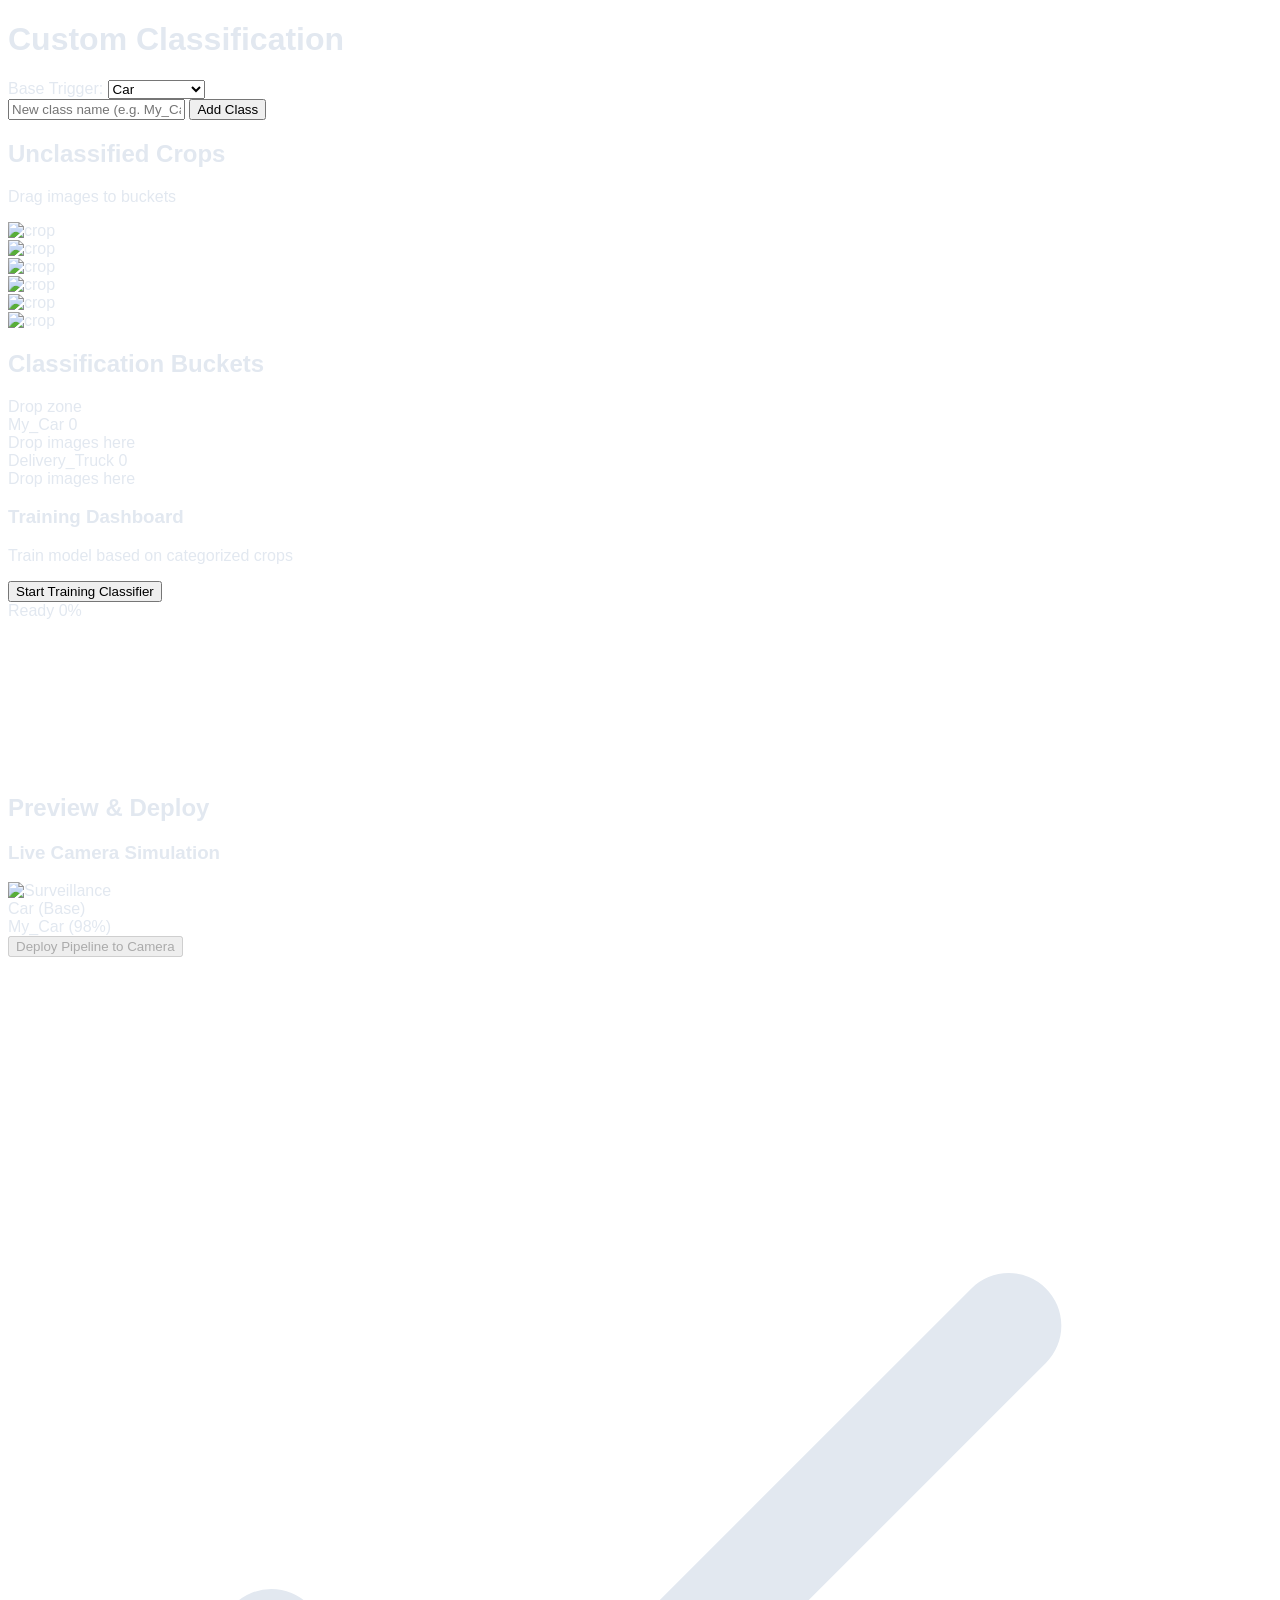
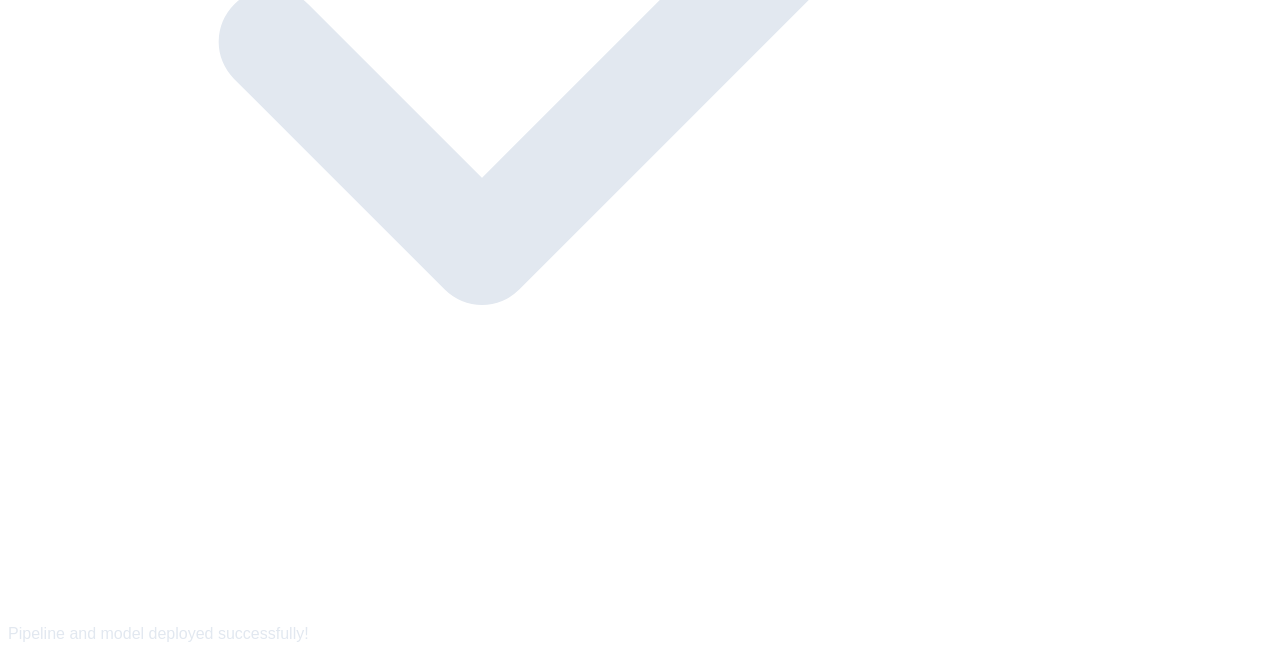
==== index.html @ 90c6e38b "feat: build custom classification UI prototype - Create single-file HTML/JS/Tailwind prototype. - Im" ====
<!DOCTYPE html>
<html lang="en">
<head>
    <meta charset="UTF-8">
    <meta name="viewport" content="width=device-width, initial-scale=1.0">
    <title>Camera Custom Classification Training</title>
    <script src="https://cdn.tailwindcss.com"></script>
    <script src="https://cdn.jsdelivr.net/npm/chart.js"></script>
    <script>
        tailwind.config = {
            theme: {
                extend: {
                    colors: {
                        darkbg: '#0f172a', /* slate-900 */
                        panel: '#1e293b', /* slate-800 */
                        primary: '#3b82f6', /* blue-500 */
                        accent: '#10b981', /* emerald-500 */
                    }
                }
            }
        }
    </script>
    <style>
        body {
            background-color: theme('colors.darkbg');
            color: #e2e8f0; /* slate-200 */
            font-family: 'Segoe UI', Tahoma, Geneva, Verdana, sans-serif;
        }
        .dragging {
            opacity: 0.5;
        }
        .drag-over {
            border-color: theme('colors.primary') !important;
            background-color: rgba(59, 130, 246, 0.1) !important;
        }
        /* Custom scrollbar for dark theme */
        ::-webkit-scrollbar {
            width: 8px;
        }
        ::-webkit-scrollbar-track {
            background: #1e293b;
        }
        ::-webkit-scrollbar-thumb {
            background: #475569;
            border-radius: 4px;
        }
        ::-webkit-scrollbar-thumb:hover {
            background: #64748b;
        }
    </style>
</head>
<body class="h-screen w-screen overflow-hidden flex flex-col text-sm">
    <!-- Top Bar -->
    <header class="h-16 bg-panel border-b border-slate-700 flex items-center justify-between px-6 shrink-0">
        <div class="flex items-center gap-4">
            <h1 class="text-lg font-bold text-white tracking-wider">Custom Classification</h1>
            <div class="h-6 w-px bg-slate-600"></div>

            <div class="flex items-center gap-2">
                <label for="base-trigger" class="text-slate-400">Base Trigger:</label>
                <select id="base-trigger" class="bg-slate-700 border border-slate-600 text-white rounded px-2 py-1 focus:outline-none focus:border-primary">
                    <option value="person">Person</option>
                    <option value="car" selected>Car</option>
                    <option value="dog">Dog</option>
                    <option value="cat">Cat</option>
                    <option value="motion">Motion Zone</option>
                </select>
            </div>
        </div>

        <div class="flex items-center gap-2">
            <input type="text" id="new-class-input" placeholder="New class name (e.g. My_Car)" class="bg-slate-700 border border-slate-600 text-white rounded px-3 py-1 focus:outline-none focus:border-primary w-48">
            <button id="add-class-btn" class="bg-primary hover:bg-blue-600 text-white px-3 py-1 rounded transition-colors font-medium">Add Class</button>
        </div>
    </header>

    <!-- Main Content Area -->
    <main class="flex-1 flex overflow-hidden">

        <!-- Left Sidebar: Inbox -->
        <aside class="w-1/4 bg-panel border-r border-slate-700 flex flex-col">
            <div class="p-4 border-b border-slate-700 bg-slate-800/50">
                <h2 class="font-semibold text-slate-300">Unclassified Crops</h2>
                <p class="text-xs text-slate-500 mt-1">Drag images to buckets</p>
            </div>
            <div class="flex-1 overflow-y-auto p-4">
                <div id="inbox-grid" class="grid grid-cols-2 gap-3">
                    <!-- Crops will be generated here by JS -->
                </div>
            </div>
        </aside>

        <!-- Middle Workspace: Buckets & Training -->
        <section class="w-2/4 flex flex-col bg-darkbg">
            <div class="p-4 border-b border-slate-700 bg-panel flex justify-between items-center">
                <h2 class="font-semibold text-slate-300">Classification Buckets</h2>
                <span class="text-xs bg-slate-700 text-slate-300 px-2 py-1 rounded">Drop zone</span>
            </div>

            <!-- Buckets Container -->
            <div class="flex-1 overflow-y-auto p-6">
                <div id="buckets-container" class="flex gap-4 overflow-x-auto pb-4">
                    <!-- Default buckets will be generated here -->
                </div>
            </div>

            <!-- Training Control Panel -->
            <div class="h-64 border-t border-slate-700 bg-panel p-4 flex flex-col gap-4">
                <div class="flex justify-between items-end">
                    <div>
                        <h3 class="font-semibold text-white">Training Dashboard</h3>
                        <p class="text-xs text-slate-400">Train model based on categorized crops</p>
                    </div>
                    <button id="start-train-btn" class="bg-accent hover:bg-emerald-600 text-white px-6 py-2 rounded font-bold shadow-lg shadow-emerald-900/50 transition-all disabled:opacity-50 disabled:cursor-not-allowed">Start Training Classifier</button>
                </div>

                <div class="flex-1 flex gap-6 items-center">
                    <!-- Progress & Status -->
                    <div class="w-1/3 flex flex-col justify-center gap-2">
                        <div class="flex justify-between text-xs font-mono">
                            <span id="train-status">Ready</span>
                            <span id="train-percent">0%</span>
                        </div>
                        <div class="w-full bg-slate-700 rounded-full h-2.5">
                            <div id="train-progress" class="bg-accent h-2.5 rounded-full" style="width: 0%"></div>
                        </div>
                    </div>

                    <!-- Chart -->
                    <div class="w-2/3 h-full relative bg-slate-900/50 rounded border border-slate-700 p-2">
                        <canvas id="trainingChart"></canvas>
                    </div>
                </div>
            </div>
        </section>

        <!-- Right Sidebar: Preview & Deploy -->
        <aside class="w-1/4 bg-panel border-l border-slate-700 flex flex-col">
            <div class="p-4 border-b border-slate-700 bg-slate-800/50">
                <h2 class="font-semibold text-slate-300">Preview & Deploy</h2>
            </div>

            <div class="flex-1 p-4 flex flex-col gap-6">
                <!-- Live Preview Simulation -->
                <div class="flex-1">
                    <h3 class="text-xs text-slate-400 uppercase tracking-wider mb-2">Live Camera Simulation</h3>
                    <div class="relative w-full aspect-video bg-black rounded overflow-hidden border border-slate-600">
                        <!-- Placeholder Surveillance Image -->
                        <img src="https://images.unsplash.com/photo-1549317661-bd32c8ce0db2?auto=format&fit=crop&q=80&w=800" alt="Surveillance" class="w-full h-full object-cover opacity-80">

                        <!-- Bounding Boxes -->
                        <div class="absolute top-[30%] left-[20%] w-[40%] h-[40%] border-2 border-blue-500 bg-blue-500/10 pointer-events-none">
                            <div class="absolute -top-6 left-[-2px] bg-blue-500 text-white text-[10px] px-1 font-mono">Car (Base)</div>

                            <!-- Inner Custom Label (Hidden initially) -->
                            <div id="preview-custom-label" class="absolute bottom-2 right-2 border border-accent bg-accent/20 px-1 hidden">
                                <span class="bg-accent text-white text-[10px] px-1 font-mono">My_Car (98%)</span>
                            </div>
                        </div>
                    </div>
                </div>

                <!-- Deploy Button -->
                <div class="mt-auto">
                    <button id="deploy-btn" class="w-full bg-slate-700 hover:bg-slate-600 text-white border border-slate-500 py-3 rounded font-semibold transition-colors disabled:opacity-50 disabled:cursor-not-allowed" disabled>
                        Deploy Pipeline to Camera
                    </button>
                </div>
            </div>
        </aside>

    </main>

    <!-- Toast Notification -->
    <div id="toast" class="fixed bottom-4 right-4 bg-emerald-600 text-white px-4 py-3 rounded shadow-lg transform transition-transform translate-y-20 opacity-0 flex items-center gap-2 z-50">
        <svg class="w-5 h-5" fill="none" stroke="currentColor" viewBox="0 0 24 24"><path stroke-linecap="round" stroke-linejoin="round" stroke-width="2" d="M5 13l4 4L19 7"></path></svg>
        <span>Pipeline and model deployed successfully!</span>
    </div>

    <script>
        // --- State ---
        let classes = ['My_Car', 'Delivery_Truck'];
        let crops = [
            { id: 'c1', type: 'car1', img: 'https://images.unsplash.com/photo-1533473359331-0135ef1b58bf?auto=format&fit=crop&w=150&q=80' },
            { id: 'c2', type: 'car2', img: 'https://images.unsplash.com/photo-1511919884226-fd3cad34687c?auto=format&fit=crop&w=150&q=80' },
            { id: 'c3', type: 'truck1', img: 'https://images.unsplash.com/photo-1601584115197-04ecc0da31d7?auto=format&fit=crop&w=150&q=80' },
            { id: 'c4', type: 'car3', img: 'https://images.unsplash.com/photo-1494976388531-d1058494cdd8?auto=format&fit=crop&w=150&q=80' },
            { id: 'c5', type: 'truck2', img: 'https://images.unsplash.com/photo-1586864387967-d02ef85d93e8?auto=format&fit=crop&w=150&q=80' },
            { id: 'c6', type: 'car4', img: 'https://images.unsplash.com/photo-1542282088-fe8426682b8f?auto=format&fit=crop&w=150&q=80' }
        ];
        let chartInstance = null;

        // --- DOM Elements ---
        const inboxGrid = document.getElementById('inbox-grid');
        const bucketsContainer = document.getElementById('buckets-container');
        const newClassInput = document.getElementById('new-class-input');
        const addClassBtn = document.getElementById('add-class-btn');
        const startTrainBtn = document.getElementById('start-train-btn');
        const trainProgress = document.getElementById('train-progress');
        const trainStatus = document.getElementById('train-status');
        const trainPercent = document.getElementById('train-percent');
        const deployBtn = document.getElementById('deploy-btn');
        const previewCustomLabel = document.getElementById('preview-custom-label');
        const toast = document.getElementById('toast');

        // --- Initialization ---
        function init() {
            renderInbox();
            renderBuckets();
            initChart();
            setupEventListeners();
        }

        // --- Render Functions ---
        function renderInbox() {
            inboxGrid.innerHTML = '';
            crops.forEach(crop => {
                const el = document.createElement('div');
                el.className = 'aspect-square bg-slate-800 rounded border border-slate-700 overflow-hidden cursor-grab active:cursor-grabbing hover:border-slate-500 transition-colors group relative';
                el.draggable = true;
                el.id = crop.id;

                el.innerHTML = `
                    <img src="${crop.img}" alt="crop" class="w-full h-full object-cover pointer-events-none group-hover:scale-110 transition-transform duration-300">
                    <div class="absolute inset-0 bg-black/0 group-hover:bg-black/20 transition-colors pointer-events-none"></div>
                `;

                el.addEventListener('dragstart', handleDragStart);
                el.addEventListener('dragend', handleDragEnd);

                inboxGrid.appendChild(el);
            });
        }

        function renderBuckets() {
            bucketsContainer.innerHTML = '';
            classes.forEach(cls => {
                addBucket(cls);
            });
        }

        function addBucket(cls) {
            const bucket = document.createElement('div');
            bucket.className = 'w-48 shrink-0 bg-slate-800/50 border-2 border-dashed border-slate-600 rounded-lg flex flex-col h-full transition-colors';
            bucket.dataset.class = cls;

            const safeCls = document.createElement('div');
            safeCls.textContent = cls;
            const encodedCls = safeCls.innerHTML;

            bucket.innerHTML = `
                <div class="p-3 border-b border-slate-700/50 flex justify-between items-center bg-slate-800 rounded-t-lg">
                    <span class="font-mono font-bold text-white text-xs truncate" title="${encodedCls}">${encodedCls}</span>
                    <span class="text-xs bg-slate-700 px-2 rounded-full count">0</span>
                </div>
                <div class="flex-1 p-2 flex flex-col gap-2 overflow-y-auto min-h-[150px] bucket-dropzone">
                    <!-- Dropped items go here -->
                    <div class="text-slate-500 text-xs text-center mt-4 empty-text">Drop images here</div>
                </div>
            `;

            bucket.addEventListener('dragover', handleDragOver);
            bucket.addEventListener('dragleave', handleDragLeave);
            bucket.addEventListener('drop', handleDrop);

            bucketsContainer.appendChild(bucket);
        }

        // --- Drag & Drop Handlers ---
        let draggedItem = null;

        function handleDragStart(e) {
            draggedItem = this;
            setTimeout(() => this.classList.add('dragging'), 0);
            e.dataTransfer.effectAllowed = 'move';
        }

        function handleDragEnd(e) {
            this.classList.remove('dragging');
            draggedItem = null;

            // Remove drop zone highlights
            document.querySelectorAll('.drag-over').forEach(el => el.classList.remove('drag-over'));
        }

        function handleDragOver(e) {
            e.preventDefault();
            e.dataTransfer.dropEffect = 'move';
            this.classList.add('drag-over');
        }

        function handleDragLeave(e) {
            this.classList.remove('drag-over');
        }

        function handleDrop(e) {
            e.preventDefault();
            this.classList.remove('drag-over');

            if (draggedItem) {
                const dropzone = this.querySelector('.bucket-dropzone');
                const emptyText = dropzone.querySelector('.empty-text');
                if (emptyText) emptyText.style.display = 'none';

                // Move the item
                // We create a smaller version for the bucket
                const itemClone = draggedItem.cloneNode(true);
                itemClone.className = 'h-16 w-full bg-black rounded overflow-hidden shrink-0 border border-slate-600 relative group cursor-pointer';
                itemClone.draggable = false;

                // Add a remove button overlay
                const removeBtn = document.createElement('div');
                removeBtn.className = 'absolute inset-0 bg-red-500/80 flex items-center justify-center opacity-0 group-hover:opacity-100 transition-opacity';
                removeBtn.innerHTML = '<svg class="w-5 h-5 text-white" fill="none" viewBox="0 0 24 24" stroke="currentColor"><path stroke-linecap="round" stroke-linejoin="round" stroke-width="2" d="M6 18L18 6M6 6l12 12"></path></svg>';
                removeBtn.onclick = () => {
                    // Return to inbox
                    itemClone.remove();
                    updateBucketCount(this);

                    // Recreate item for inbox
                    const originalItem = document.createElement('div');
                    originalItem.className = 'aspect-square bg-slate-800 rounded border border-slate-700 overflow-hidden cursor-grab active:cursor-grabbing hover:border-slate-500 transition-colors group relative';
                    originalItem.draggable = true;
                    originalItem.id = itemClone.id;
                    const img = itemClone.querySelector('img').cloneNode();
                    img.className = 'w-full h-full object-cover pointer-events-none group-hover:scale-110 transition-transform duration-300';
                    originalItem.appendChild(img);
                    originalItem.innerHTML += '<div class="absolute inset-0 bg-black/0 group-hover:bg-black/20 transition-colors pointer-events-none"></div>';
                    originalItem.addEventListener('dragstart', handleDragStart);
                    originalItem.addEventListener('dragend', handleDragEnd);
                    document.getElementById('inbox-grid').appendChild(originalItem);
                    if(dropzone.children.length === 1) { // only empty-text left
                         emptyText.style.display = 'block';
                    }
                };
                itemClone.appendChild(removeBtn);

                dropzone.appendChild(itemClone);
                draggedItem.remove(); // Remove from inbox

                updateBucketCount(this);
            }
        }

        function updateBucketCount(bucket) {
            const countEl = bucket.querySelector('.count');
            const items = bucket.querySelectorAll('.bucket-dropzone > div:not(.empty-text)').length;
            countEl.textContent = items;

            // Enable training if we have some items
            const totalClassified = Array.from(document.querySelectorAll('.count')).reduce((acc, el) => acc + parseInt(el.textContent), 0);
            if (totalClassified > 0) {
                startTrainBtn.classList.add('animate-pulse');
            } else {
                startTrainBtn.classList.remove('animate-pulse');
            }
        }

        // --- Class Management ---
        function setupEventListeners() {
            addClassBtn.addEventListener('click', () => {
                const val = newClassInput.value.trim().replace(/\s+/g, '_');
                if (val && !classes.includes(val)) {
                    classes.push(val);
                    newClassInput.value = '';
                    addBucket(val);
                }
            });

            newClassInput.addEventListener('keypress', (e) => {
                if (e.key === 'Enter') addClassBtn.click();
            });

            startTrainBtn.addEventListener('click', simulateTraining);
            deployBtn.addEventListener('click', simulateDeploy);
        }

        // --- Chart & Training Simulation ---
        function initChart() {
            const ctx = document.getElementById('trainingChart').getContext('2d');
            Chart.defaults.color = '#94a3b8';
            Chart.defaults.font.family = "'Segoe UI', Tahoma, Geneva, Verdana, sans-serif";

            chartInstance = new Chart(ctx, {
                type: 'line',
                data: {
                    labels: [],
                    datasets: [
                        {
                            label: 'Accuracy',
                            data: [],
                            borderColor: '#10b981',
                            backgroundColor: 'rgba(16, 185, 129, 0.1)',
                            borderWidth: 2,
                            tension: 0.4,
                            fill: true,
                            yAxisID: 'y'
                        },
                        {
                            label: 'Loss',
                            data: [],
                            borderColor: '#ef4444',
                            borderWidth: 2,
                            tension: 0.4,
                            yAxisID: 'y1'
                        }
                    ]
                },
                options: {
                    responsive: true,
                    maintainAspectRatio: false,
                    animation: { duration: 0 },
                    plugins: {
                        legend: { position: 'top', labels: { boxWidth: 12 } }
                    },
                    scales: {
                        x: { display: false },
                        y: { type: 'linear', display: true, position: 'left', min: 0, max: 1 },
                        y1: { type: 'linear', display: true, position: 'right', min: 0, grid: { drawOnChartArea: false } }
                    }
                }
            });
        }

        function simulateTraining() {
            // Reset
            startTrainBtn.disabled = true;
            startTrainBtn.classList.remove('animate-pulse');
            startTrainBtn.textContent = 'Training...';
            deployBtn.disabled = true;
            previewCustomLabel.classList.add('hidden');

            chartInstance.data.labels = [];
            chartInstance.data.datasets[0].data = [];
            chartInstance.data.datasets[1].data = [];
            chartInstance.update();

            let epoch = 0;
            const totalEpochs = 20;
            let currentAcc = 0.1;
            let currentLoss = 2.0;

            trainStatus.textContent = 'Training Model...';
            trainStatus.classList.remove('text-accent');
            trainStatus.classList.add('text-primary');

            const interval = setInterval(() => {
                epoch++;

                // Simulate curve
                currentAcc = currentAcc + (0.98 - currentAcc) * 0.3 + (Math.random() * 0.05 - 0.02);
                currentLoss = currentLoss * 0.8 + (Math.random() * 0.1 - 0.05);
                if (currentAcc > 0.99) currentAcc = 0.99;
                if (currentLoss < 0.05) currentLoss = 0.05;

                chartInstance.data.labels.push(epoch);
                chartInstance.data.datasets[0].data.push(currentAcc);
                chartInstance.data.datasets[1].data.push(currentLoss);
                chartInstance.update();

                const progress = Math.round((epoch / totalEpochs) * 100);
                trainProgress.style.width = `${progress}%`;
                trainPercent.textContent = `${progress}%`;

                if (epoch >= totalEpochs) {
                    clearInterval(interval);
                    trainStatus.textContent = 'Training Complete';
                    trainStatus.classList.replace('text-primary', 'text-accent');
                    startTrainBtn.textContent = 'Retrain Classifier';
                    startTrainBtn.disabled = false;

                    // Enable deploy
                    deployBtn.disabled = false;
                    deployBtn.classList.replace('bg-slate-700', 'bg-primary');
                    deployBtn.classList.replace('text-white', 'text-white');
                    deployBtn.classList.replace('border-slate-500', 'border-blue-500');
                    deployBtn.classList.add('hover:bg-blue-600', 'shadow-lg', 'shadow-blue-900/50');
                }
            }, 150); // 3 seconds total
        }

        // --- Deploy Simulation ---
        function simulateDeploy() {
            deployBtn.disabled = true;
            deployBtn.innerHTML = '<svg class="animate-spin -ml-1 mr-3 h-5 w-5 text-white inline-block" xmlns="http://www.w3.org/2000/svg" fill="none" viewBox="0 0 24 24"><circle class="opacity-25" cx="12" cy="12" r="10" stroke="currentColor" stroke-width="4"></circle><path class="opacity-75" fill="currentColor" d="M4 12a8 8 0 018-8V0C5.373 0 0 5.373 0 12h4zm2 5.291A7.962 7.962 0 014 12H0c0 3.042 1.135 5.824 3 7.938l3-2.647z"></path></svg> Deploying...';

            setTimeout(() => {
                deployBtn.disabled = false;
                deployBtn.textContent = 'Deploy Pipeline to Camera';

                // Show preview label
                previewCustomLabel.classList.remove('hidden');

                // Show toast
                toast.classList.remove('translate-y-20', 'opacity-0');
                setTimeout(() => {
                    toast.classList.add('translate-y-20', 'opacity-0');
                }, 3000);
            }, 1500);
        }

        // Run
        init();
    </script>
</body>
</html>
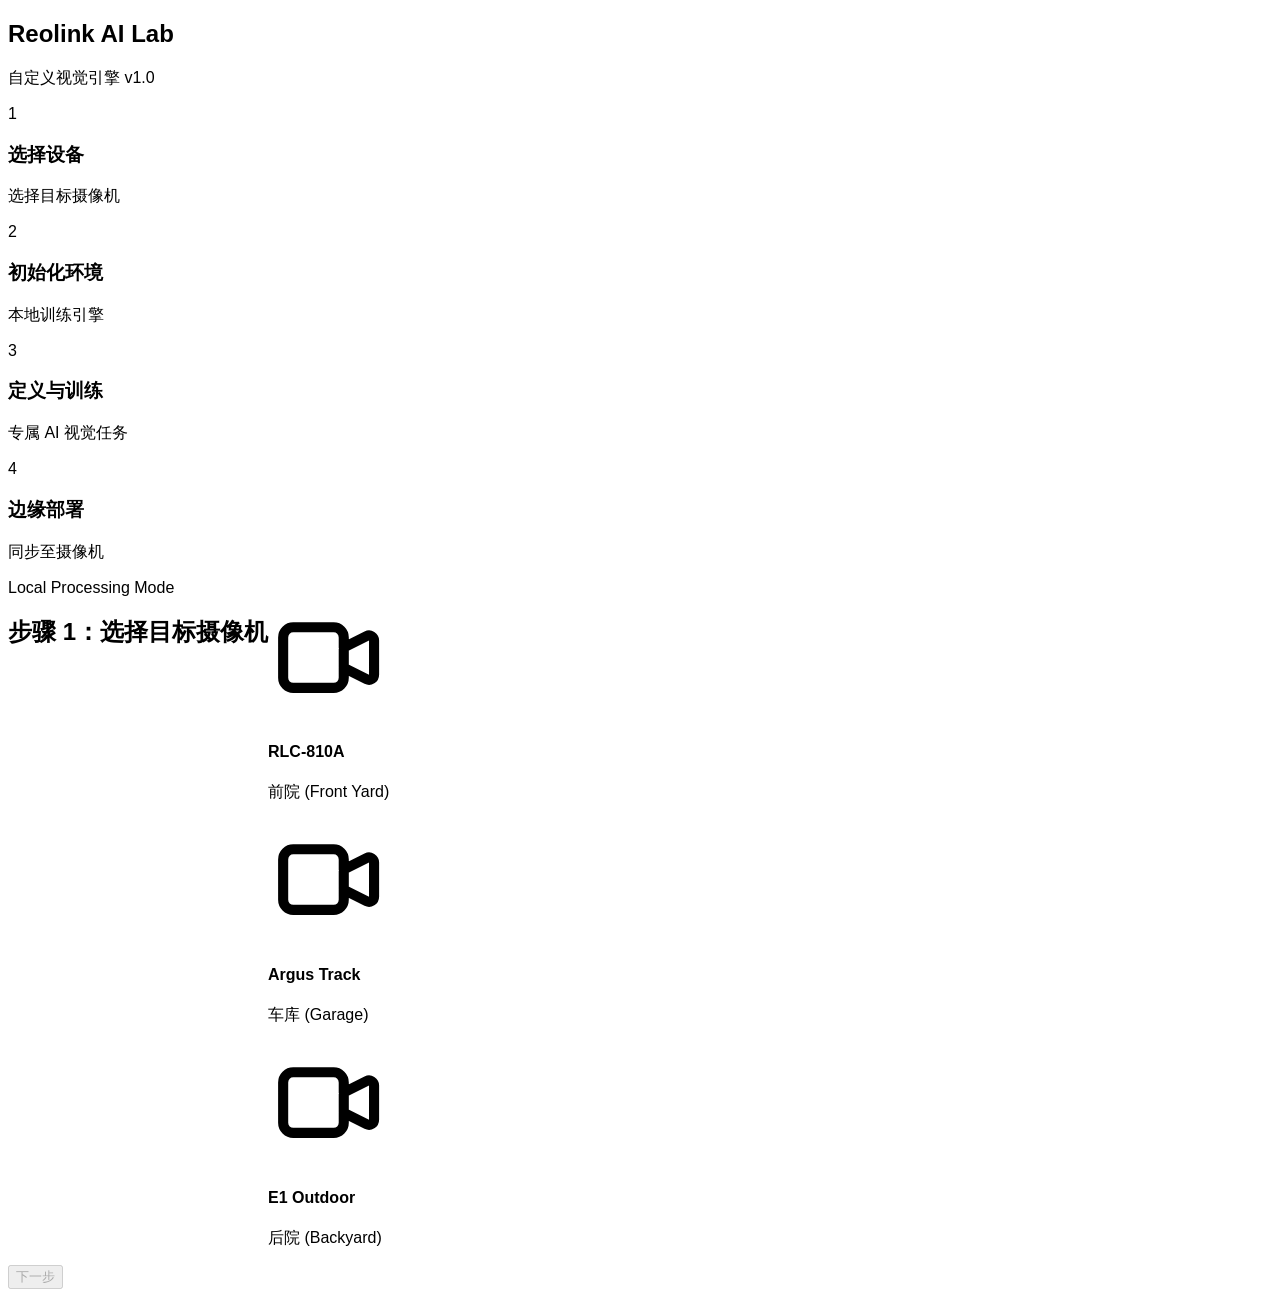
==== commit 59b98fcd: "feat: Add Reolink AI Lab SPA Demo Co-authored-by: ridome <167959952+ridome@users.noreply.github.com>" ====
--- a/index.html
+++ b/index.html
@@ -1,506 +1,683 @@
 <!DOCTYPE html>
-<html lang="en">
+<html lang="zh-CN">
 <head>
     <meta charset="UTF-8">
     <meta name="viewport" content="width=device-width, initial-scale=1.0">
-    <title>Camera Custom Classification Training</title>
+    <title>Reolink AI Lab - 自定义视觉引擎</title>
     <script src="https://cdn.tailwindcss.com"></script>
-    <script src="https://cdn.jsdelivr.net/npm/chart.js"></script>
     <script>
         tailwind.config = {
             theme: {
                 extend: {
                     colors: {
-                        darkbg: '#0f172a', /* slate-900 */
-                        panel: '#1e293b', /* slate-800 */
-                        primary: '#3b82f6', /* blue-500 */
-                        accent: '#10b981', /* emerald-500 */
+                        reoblue: {
+                            DEFAULT: '#3B82F6',
+                            dark: '#1E3A8A',
+                        }
                     }
                 }
             }
         }
     </script>
     <style>
-        body {
-            background-color: theme('colors.darkbg');
-            color: #e2e8f0; /* slate-200 */
-            font-family: 'Segoe UI', Tahoma, Geneva, Verdana, sans-serif;
-        }
-        .dragging {
-            opacity: 0.5;
-        }
-        .drag-over {
-            border-color: theme('colors.primary') !important;
-            background-color: rgba(59, 130, 246, 0.1) !important;
-        }
-        /* Custom scrollbar for dark theme */
-        ::-webkit-scrollbar {
-            width: 8px;
-        }
-        ::-webkit-scrollbar-track {
-            background: #1e293b;
-        }
-        ::-webkit-scrollbar-thumb {
-            background: #475569;
-            border-radius: 4px;
-        }
-        ::-webkit-scrollbar-thumb:hover {
-            background: #64748b;
-        }
-    </style>
+        body { font-family: -apple-system, BlinkMacSystemFont, "Segoe UI", Roboto, Helvetica, Arial, sans-serif; }
+        .step-content { display: none !important; }
+        .step-content.active { display: flex !important; animation: fadeIn 0.3s ease-in-out; }
+        @keyframes fadeIn {
+            from { opacity: 0; transform: translateY(10px); }
+            to { opacity: 1; transform: translateY(0); }
+        }
+
+        @keyframes dataStream {
+            0% { transform: translateX(-100%); opacity: 0; }
+            50% { opacity: 1; }
+            100% { transform: translateX(100%); opacity: 0; }
+        }
+        .animate-\[dataStream_1s_linear_infinite\] {
+            animation: dataStream 1.5s linear infinite;
+        }
+        .animate-\[bounce_0\.5s_ease-out\] {
+            animation: customBounce 0.5s ease-out;
+        }
+        @keyframes customBounce {
+            0%, 20%, 50%, 80%, 100% { transform: translateY(0); }
+            40% { transform: translateY(-15px); }
+            60% { transform: translateY(-7px); }
+        }
+        /* Custom scrollbar for terminals */
+        .term-scroll::-webkit-scrollbar { width: 6px; }
+        .term-scroll::-webkit-scrollbar-track { background: transparent; }
+        .term-scroll::-webkit-scrollbar-thumb { background: #4B5563; border-radius: 3px; }
+
+        /* Resize handle for ROI */
+        .resize-handle {
+            width: 10px; height: 10px; background: white; border: 2px solid #3B82F6; position: absolute;
+        }
+
+        @keyframes dataStream {
+            0% { transform: translateX(-100%); opacity: 0; }
+            50% { opacity: 1; }
+            100% { transform: translateX(100%); opacity: 0; }
+        }
+        @keyframes bounceAnim {
+            0%, 20%, 50%, 80%, 100% { transform: translateY(0); }
+            40% { transform: translateY(-15px); }
+            60% { transform: translateY(-7px); }
+        }
+</style>
 </head>
-<body class="h-screen w-screen overflow-hidden flex flex-col text-sm">
-    <!-- Top Bar -->
-    <header class="h-16 bg-panel border-b border-slate-700 flex items-center justify-between px-6 shrink-0">
-        <div class="flex items-center gap-4">
-            <h1 class="text-lg font-bold text-white tracking-wider">Custom Classification</h1>
-            <div class="h-6 w-px bg-slate-600"></div>
-
-            <div class="flex items-center gap-2">
-                <label for="base-trigger" class="text-slate-400">Base Trigger:</label>
-                <select id="base-trigger" class="bg-slate-700 border border-slate-600 text-white rounded px-2 py-1 focus:outline-none focus:border-primary">
-                    <option value="person">Person</option>
-                    <option value="car" selected>Car</option>
-                    <option value="dog">Dog</option>
-                    <option value="cat">Cat</option>
-                    <option value="motion">Motion Zone</option>
-                </select>
-            </div>
+<body class="bg-gray-50 text-gray-800 h-screen overflow-hidden min-w-[1024px] flex">
+
+    <!-- Left Sidebar: Stepper -->
+    <aside class="w-72 bg-white border-r border-gray-200 flex flex-col shadow-sm z-10">
+        <div class="p-6 border-b border-gray-100">
+            <h1 class="text-xl font-bold text-reoblue-dark tracking-tight">Reolink AI Lab</h1>
+            <p class="text-xs text-gray-500 mt-1">自定义视觉引擎 v1.0</p>
         </div>
 
-        <div class="flex items-center gap-2">
-            <input type="text" id="new-class-input" placeholder="New class name (e.g. My_Car)" class="bg-slate-700 border border-slate-600 text-white rounded px-3 py-1 focus:outline-none focus:border-primary w-48">
-            <button id="add-class-btn" class="bg-primary hover:bg-blue-600 text-white px-3 py-1 rounded transition-colors font-medium">Add Class</button>
+        <nav class="flex-1 p-6 space-y-6" id="stepper">
+            <!-- Steps will be generated by JS or hardcoded -->
+            <div class="step-nav-item flex items-start cursor-pointer group" data-step="1">
+                <div class="flex-shrink-0 w-8 h-8 rounded-full bg-reoblue text-white flex items-center justify-center font-bold text-sm transition-colors nav-indicator">1</div>
+                <div class="ml-4">
+                    <h3 class="text-sm font-semibold text-gray-900 nav-title">选择设备</h3>
+                    <p class="text-xs text-gray-500 mt-0.5">选择目标摄像机</p>
+                </div>
+            </div>
+
+            <div class="step-nav-item flex items-start cursor-not-allowed group opacity-50" data-step="2">
+                <div class="flex-shrink-0 w-8 h-8 rounded-full bg-gray-200 text-gray-500 flex items-center justify-center font-bold text-sm transition-colors nav-indicator">2</div>
+                <div class="ml-4">
+                    <h3 class="text-sm font-semibold text-gray-500 nav-title">初始化环境</h3>
+                    <p class="text-xs text-gray-400 mt-0.5">本地训练引擎</p>
+                </div>
+            </div>
+
+            <div class="step-nav-item flex items-start cursor-not-allowed group opacity-50" data-step="3">
+                <div class="flex-shrink-0 w-8 h-8 rounded-full bg-gray-200 text-gray-500 flex items-center justify-center font-bold text-sm transition-colors nav-indicator">3</div>
+                <div class="ml-4">
+                    <h3 class="text-sm font-semibold text-gray-500 nav-title">定义与训练</h3>
+                    <p class="text-xs text-gray-400 mt-0.5">专属 AI 视觉任务</p>
+                </div>
+            </div>
+
+            <div class="step-nav-item flex items-start cursor-not-allowed group opacity-50" data-step="4">
+                <div class="flex-shrink-0 w-8 h-8 rounded-full bg-gray-200 text-gray-500 flex items-center justify-center font-bold text-sm transition-colors nav-indicator">4</div>
+                <div class="ml-4">
+                    <h3 class="text-sm font-semibold text-gray-500 nav-title">边缘部署</h3>
+                    <p class="text-xs text-gray-400 mt-0.5">同步至摄像机</p>
+                </div>
+            </div>
+        </nav>
+
+        <div class="p-6 border-t border-gray-100 bg-gray-50 text-xs text-gray-400 text-center">
+            Local Processing Mode
         </div>
-    </header>
-
-    <!-- Main Content Area -->
-    <main class="flex-1 flex overflow-hidden">
-
-        <!-- Left Sidebar: Inbox -->
-        <aside class="w-1/4 bg-panel border-r border-slate-700 flex flex-col">
-            <div class="p-4 border-b border-slate-700 bg-slate-800/50">
-                <h2 class="font-semibold text-slate-300">Unclassified Crops</h2>
-                <p class="text-xs text-slate-500 mt-1">Drag images to buckets</p>
-            </div>
-            <div class="flex-1 overflow-y-auto p-4">
-                <div id="inbox-grid" class="grid grid-cols-2 gap-3">
-                    <!-- Crops will be generated here by JS -->
-                </div>
-            </div>
-        </aside>
-
-        <!-- Middle Workspace: Buckets & Training -->
-        <section class="w-2/4 flex flex-col bg-darkbg">
-            <div class="p-4 border-b border-slate-700 bg-panel flex justify-between items-center">
-                <h2 class="font-semibold text-slate-300">Classification Buckets</h2>
-                <span class="text-xs bg-slate-700 text-slate-300 px-2 py-1 rounded">Drop zone</span>
-            </div>
-
-            <!-- Buckets Container -->
-            <div class="flex-1 overflow-y-auto p-6">
-                <div id="buckets-container" class="flex gap-4 overflow-x-auto pb-4">
-                    <!-- Default buckets will be generated here -->
-                </div>
-            </div>
-
-            <!-- Training Control Panel -->
-            <div class="h-64 border-t border-slate-700 bg-panel p-4 flex flex-col gap-4">
-                <div class="flex justify-between items-end">
-                    <div>
-                        <h3 class="font-semibold text-white">Training Dashboard</h3>
-                        <p class="text-xs text-slate-400">Train model based on categorized crops</p>
-                    </div>
-                    <button id="start-train-btn" class="bg-accent hover:bg-emerald-600 text-white px-6 py-2 rounded font-bold shadow-lg shadow-emerald-900/50 transition-all disabled:opacity-50 disabled:cursor-not-allowed">Start Training Classifier</button>
-                </div>
-
-                <div class="flex-1 flex gap-6 items-center">
-                    <!-- Progress & Status -->
-                    <div class="w-1/3 flex flex-col justify-center gap-2">
-                        <div class="flex justify-between text-xs font-mono">
-                            <span id="train-status">Ready</span>
-                            <span id="train-percent">0%</span>
-                        </div>
-                        <div class="w-full bg-slate-700 rounded-full h-2.5">
-                            <div id="train-progress" class="bg-accent h-2.5 rounded-full" style="width: 0%"></div>
-                        </div>
-                    </div>
-
-                    <!-- Chart -->
-                    <div class="w-2/3 h-full relative bg-slate-900/50 rounded border border-slate-700 p-2">
-                        <canvas id="trainingChart"></canvas>
-                    </div>
-                </div>
-            </div>
-        </section>
-
-        <!-- Right Sidebar: Preview & Deploy -->
-        <aside class="w-1/4 bg-panel border-l border-slate-700 flex flex-col">
-            <div class="p-4 border-b border-slate-700 bg-slate-800/50">
-                <h2 class="font-semibold text-slate-300">Preview & Deploy</h2>
-            </div>
-
-            <div class="flex-1 p-4 flex flex-col gap-6">
-                <!-- Live Preview Simulation -->
-                <div class="flex-1">
-                    <h3 class="text-xs text-slate-400 uppercase tracking-wider mb-2">Live Camera Simulation</h3>
-                    <div class="relative w-full aspect-video bg-black rounded overflow-hidden border border-slate-600">
-                        <!-- Placeholder Surveillance Image -->
-                        <img src="https://images.unsplash.com/photo-1549317661-bd32c8ce0db2?auto=format&fit=crop&q=80&w=800" alt="Surveillance" class="w-full h-full object-cover opacity-80">
-
-                        <!-- Bounding Boxes -->
-                        <div class="absolute top-[30%] left-[20%] w-[40%] h-[40%] border-2 border-blue-500 bg-blue-500/10 pointer-events-none">
-                            <div class="absolute -top-6 left-[-2px] bg-blue-500 text-white text-[10px] px-1 font-mono">Car (Base)</div>
-
-                            <!-- Inner Custom Label (Hidden initially) -->
-                            <div id="preview-custom-label" class="absolute bottom-2 right-2 border border-accent bg-accent/20 px-1 hidden">
-                                <span class="bg-accent text-white text-[10px] px-1 font-mono">My_Car (98%)</span>
-                            </div>
-                        </div>
-                    </div>
-                </div>
-
-                <!-- Deploy Button -->
-                <div class="mt-auto">
-                    <button id="deploy-btn" class="w-full bg-slate-700 hover:bg-slate-600 text-white border border-slate-500 py-3 rounded font-semibold transition-colors disabled:opacity-50 disabled:cursor-not-allowed" disabled>
-                        Deploy Pipeline to Camera
-                    </button>
-                </div>
-            </div>
-        </aside>
-
+    </aside>
+
+    <!-- Right Content Area -->
+    <main class="flex-1 flex flex-col h-full bg-gray-50 relative overflow-y-auto">
+        <div class="max-w-6xl w-full mx-auto p-8 flex-1 flex flex-col" id="content-container">
+            <!-- Step 1 Content -->
+            <div id="step-1" class="step-content active flex-1 flex flex-col">
+                <h2 class="text-2xl font-bold text-gray-800 mb-6">步骤 1：选择目标摄像机</h2>
+                <div class="grid grid-cols-3 gap-6" id="device-grid">
+                    <!-- Device Cards -->
+                    <div class="device-card bg-white border-2 border-transparent rounded-xl p-5 cursor-pointer hover:shadow-md transition-all flex flex-col items-center gap-3 shadow-sm ring-1 ring-gray-200" onclick="selectDevice(this)">
+                        <div class="w-16 h-16 bg-blue-50 rounded-full flex items-center justify-center text-reoblue">
+                            <svg class="w-8 h-8" fill="none" stroke="currentColor" viewBox="0 0 24 24"><path stroke-linecap="round" stroke-linejoin="round" stroke-width="2" d="M15 10l4.553-2.276A1 1 0 0121 8.618v6.764a1 1 0 01-1.447.894L15 14M5 18h8a2 2 0 002-2V8a2 2 0 00-2-2H5a2 2 0 00-2 2v8a2 2 0 002 2z"></path></svg>
+                        </div>
+                        <div class="text-center">
+                            <h4 class="font-semibold text-gray-800">RLC-810A</h4>
+                            <p class="text-sm text-gray-500">前院 (Front Yard)</p>
+                        </div>
+                    </div>
+
+                    <div class="device-card bg-white border-2 border-transparent rounded-xl p-5 cursor-pointer hover:shadow-md transition-all flex flex-col items-center gap-3 shadow-sm ring-1 ring-gray-200" onclick="selectDevice(this)">
+                        <div class="w-16 h-16 bg-blue-50 rounded-full flex items-center justify-center text-reoblue">
+                            <svg class="w-8 h-8" fill="none" stroke="currentColor" viewBox="0 0 24 24"><path stroke-linecap="round" stroke-linejoin="round" stroke-width="2" d="M15 10l4.553-2.276A1 1 0 0121 8.618v6.764a1 1 0 01-1.447.894L15 14M5 18h8a2 2 0 002-2V8a2 2 0 00-2-2H5a2 2 0 00-2 2v8a2 2 0 002 2z"></path></svg>
+                        </div>
+                        <div class="text-center">
+                            <h4 class="font-semibold text-gray-800">Argus Track</h4>
+                            <p class="text-sm text-gray-500">车库 (Garage)</p>
+                        </div>
+                    </div>
+
+                    <div class="device-card bg-white border-2 border-transparent rounded-xl p-5 cursor-pointer hover:shadow-md transition-all flex flex-col items-center gap-3 shadow-sm ring-1 ring-gray-200" onclick="selectDevice(this)">
+                        <div class="w-16 h-16 bg-blue-50 rounded-full flex items-center justify-center text-reoblue">
+                            <svg class="w-8 h-8" fill="none" stroke="currentColor" viewBox="0 0 24 24"><path stroke-linecap="round" stroke-linejoin="round" stroke-width="2" d="M15 10l4.553-2.276A1 1 0 0121 8.618v6.764a1 1 0 01-1.447.894L15 14M5 18h8a2 2 0 002-2V8a2 2 0 00-2-2H5a2 2 0 00-2 2v8a2 2 0 002 2z"></path></svg>
+                        </div>
+                        <div class="text-center">
+                            <h4 class="font-semibold text-gray-800">E1 Outdoor</h4>
+                            <p class="text-sm text-gray-500">后院 (Backyard)</p>
+                        </div>
+                    </div>
+                </div>
+            </div>
+
+
+
+            <!-- Step 2 Content -->
+            <div id="step-2" class="step-content flex-1 flex flex-col h-full">
+                <h2 class="text-2xl font-bold text-gray-800 mb-6">步骤 2：初始化本地训练引擎</h2>
+
+                <div class="flex-1 bg-gray-900 rounded-xl shadow-2xl border border-gray-800 flex flex-col overflow-hidden relative font-mono mb-4">
+                    <div class="bg-gray-800 px-4 py-3 border-b border-gray-700 flex items-center justify-between">
+                        <div class="flex space-x-2">
+                            <div class="w-3 h-3 rounded-full bg-red-500 shadow-sm"></div>
+                            <div class="w-3 h-3 rounded-full bg-yellow-500 shadow-sm"></div>
+                            <div class="w-3 h-3 rounded-full bg-green-500 shadow-sm"></div>
+                        </div>
+                        <div class="text-xs text-gray-400 font-semibold tracking-wider">reolink-ai-core-cli</div>
+                        <div class="w-10"></div> <!-- spacer -->
+                    </div>
+
+                    <div class="p-6 flex-1 overflow-y-auto term-scroll text-sm text-green-400 font-mono leading-relaxed" id="terminal-output">
+                        <div class="text-gray-500 mb-4"># Ready to initialize local AI environment for selected device.</div>
+                    </div>
+
+                    <div class="p-4 bg-gray-800/80 border-t border-gray-700 flex items-center gap-4">
+                        <button id="init-env-btn" class="bg-reoblue hover:bg-blue-600 text-white px-6 py-2.5 rounded-lg font-sans text-sm font-semibold transition-all shadow-md focus:ring-2 focus:ring-blue-400 focus:outline-none" onclick="startInitEnv()">开始初始化</button>
+                        <div class="flex-1 bg-gray-700 h-2.5 rounded-full overflow-hidden hidden shadow-inner" id="init-progress-bg">
+                            <div class="bg-blue-500 h-full w-0 transition-all duration-300" id="init-progress-bar"></div>
+                        </div>
+                        <span id="init-status-text" class="text-xs text-gray-300 hidden font-sans font-medium w-8 text-right">0%</span>
+                    </div>
+                </div>
+            </div>
+
+
+            <!-- Step 3 Content -->
+            <div id="step-3" class="step-content flex-1 flex flex-col h-full overflow-hidden">
+                <h2 class="text-2xl font-bold text-gray-800 mb-4 shrink-0">步骤 3：定义您的专属 AI 视觉任务</h2>
+
+                <div class="flex-1 flex gap-6 min-h-0">
+
+                    <!-- Left: Video & ROI Area -->
+                    <div class="w-[60%] flex flex-col gap-4">
+                        <div class="bg-white p-4 rounded-xl shadow-sm border border-gray-200 flex-1 flex flex-col">
+                            <h3 class="text-sm font-semibold text-gray-700 mb-3 flex items-center gap-2">
+                                <svg class="w-4 h-4 text-reoblue" fill="none" stroke="currentColor" viewBox="0 0 24 24"><path stroke-linecap="round" stroke-linejoin="round" stroke-width="2" d="M15 10l4.553-2.276A1 1 0 0121 8.618v6.764a1 1 0 01-1.447.894L15 14M5 18h8a2 2 0 002-2V8a2 2 0 00-2-2H5a2 2 0 00-2 2v8a2 2 0 002 2z"></path></svg>
+                                实时画面与检测区域 (ROI)
+                            </h3>
+                            <div class="relative flex-1 bg-gray-200 rounded-lg overflow-hidden flex items-center justify-center">
+                                <!-- Placeholder Image -->
+                                <img src="https://images.unsplash.com/photo-1595428774223-ef52624120d2?ixlib=rb-4.0.3&auto=format&fit=crop&w=800&q=80" alt="Camera Feed" class="w-full h-full object-cover select-none">
+
+                                <!-- Canvas overlay simulated -->
+                                <div class="absolute inset-0 z-10" id="canvas-overlay">
+                                    <div class="absolute top-1/4 left-1/4 w-1/2 h-1/2 bg-blue-500/20 border-2 border-dashed border-reoblue flex items-center justify-center cursor-move" style="box-shadow: 0 0 0 9999px rgba(0, 0, 0, 0.4);">
+                                        <div class="text-white text-sm font-semibold drop-shadow-md text-center bg-black/50 px-3 py-1 rounded">
+                                            监控区域 (ROI)
+                                        </div>
+                                        <div class="resize-handle -top-1.5 -left-1.5 cursor-nwse-resize"></div>
+                                        <div class="resize-handle -top-1.5 -right-1.5 cursor-nesw-resize"></div>
+                                        <div class="resize-handle -bottom-1.5 -left-1.5 cursor-nesw-resize"></div>
+                                        <div class="resize-handle -bottom-1.5 -right-1.5 cursor-nwse-resize"></div>
+                                    </div>
+                                </div>
+                            </div>
+                            <p class="text-xs text-gray-500 mt-3 text-center">提示：请拖动并调整蓝色框线，圈出需要重点监控的区域。</p>
+                        </div>
+                    </div>
+
+                    <!-- Right: Configuration & Training -->
+                    <div class="w-[40%] bg-white rounded-xl shadow-sm border border-gray-200 flex flex-col overflow-hidden relative" id="training-panel">
+
+                        <!-- Configuration View -->
+                        <div id="config-view" class="flex-1 flex flex-col p-5 overflow-y-auto">
+                            <!-- 3.1 Task Type -->
+                            <div class="mb-6">
+                                <h3 class="text-sm font-semibold text-gray-800 mb-3">任务类型</h3>
+                                <div class="space-y-2">
+                                    <label class="flex items-center gap-2 p-2.5 border border-reoblue bg-blue-50 rounded-lg cursor-pointer">
+                                        <input type="radio" name="task_type" class="text-reoblue focus:ring-reoblue" checked>
+                                        <span class="text-sm font-medium text-gray-800">固定区域状态检测</span>
+                                    </label>
+                                    <label class="flex items-center gap-2 p-2.5 border border-gray-200 hover:bg-gray-50 rounded-lg cursor-pointer transition-colors">
+                                        <input type="radio" name="task_type" class="text-reoblue focus:ring-reoblue">
+                                        <span class="text-sm text-gray-600">新增移动目标检测</span>
+                                    </label>
+                                </div>
+                            </div>
+
+                            <!-- 3.2 Define Classes -->
+                            <div class="mb-6">
+                                <h3 class="text-sm font-semibold text-gray-800 mb-3">定义检测状态</h3>
+                                <div class="grid grid-cols-2 gap-4">
+                                    <div>
+                                        <label class="block text-xs text-gray-500 mb-1">状态 A 名称</label>
+                                        <input type="text" id="class-a-name" value="Garage_Closed" class="w-full px-3 py-2 text-sm border border-gray-300 rounded-md focus:ring-2 focus:ring-reoblue focus:border-reoblue outline-none transition-shadow">
+                                    </div>
+                                    <div>
+                                        <label class="block text-xs text-gray-500 mb-1">状态 B 名称</label>
+                                        <input type="text" id="class-b-name" value="Garage_Open" class="w-full px-3 py-2 text-sm border border-gray-300 rounded-md focus:ring-2 focus:ring-reoblue focus:border-reoblue outline-none transition-shadow">
+                                    </div>
+                                </div>
+                            </div>
+
+                            <!-- 3.3 Collect Samples -->
+                            <div class="flex-1">
+                                <h3 class="text-sm font-semibold text-gray-800 mb-3">采集训练样本</h3>
+
+                                <div class="space-y-4">
+                                    <!-- Class A Samples -->
+                                    <div class="bg-gray-50 p-3 rounded-lg border border-gray-200">
+                                        <div class="flex justify-between items-center mb-2">
+                                            <span class="text-sm font-medium text-gray-700" id="label-a-display">Garage_Closed</span>
+                                            <span class="text-xs text-gray-500 font-mono" id="count-a">0/5</span>
+                                        </div>
+                                        <button onclick="captureSample('A')" class="w-full py-1.5 bg-white border border-gray-300 text-gray-700 text-sm rounded hover:bg-gray-100 transition-colors flex justify-center items-center gap-2 mb-2 shadow-sm">
+                                            📸 截取当前画面
+                                        </button>
+                                        <div class="grid grid-cols-5 gap-1.5 h-10" id="gallery-a">
+                                            <!-- Samples will go here -->
+                                        </div>
+                                    </div>
+
+                                    <!-- Class B Samples -->
+                                    <div class="bg-gray-50 p-3 rounded-lg border border-gray-200">
+                                        <div class="flex justify-between items-center mb-2">
+                                            <span class="text-sm font-medium text-gray-700" id="label-b-display">Garage_Open</span>
+                                            <span class="text-xs text-gray-500 font-mono" id="count-b">0/5</span>
+                                        </div>
+                                        <button onclick="captureSample('B')" class="w-full py-1.5 bg-white border border-gray-300 text-gray-700 text-sm rounded hover:bg-gray-100 transition-colors flex justify-center items-center gap-2 mb-2 shadow-sm">
+                                            📸 截取当前画面
+                                        </button>
+                                        <div class="grid grid-cols-5 gap-1.5 h-10" id="gallery-b">
+                                            <!-- Samples will go here -->
+                                        </div>
+                                    </div>
+                                </div>
+                            </div>
+
+                            <!-- 3.4 Train Button Area -->
+                            <div class="mt-6 pt-4 border-t border-gray-100">
+                                <button id="start-train-btn" disabled onclick="startTraining()" class="w-full py-3 bg-reoblue text-white rounded-lg font-bold shadow-md hover:bg-blue-600 disabled:opacity-50 disabled:cursor-not-allowed transition-all flex justify-center items-center gap-2">
+                                    🚀 开始本地轻量化训练
+                                </button>
+                                <p class="text-[10px] text-gray-400 text-center mt-2">每个状态至少需要 5 张样本才能开始训练</p>
+                            </div>
+                        </div>
+
+                        <!-- Training Simulator View (Hidden Initially) -->
+                        <div id="training-view" class="absolute inset-0 bg-gray-900 flex flex-col hidden z-20">
+                            <div class="p-4 border-b border-gray-800 flex justify-between items-center bg-gray-800">
+                                <h3 class="text-white font-semibold text-sm">模型训练中...</h3>
+                                <div class="flex gap-1.5">
+                                    <div class="w-2 h-2 bg-reoblue rounded-full animate-ping"></div>
+                                </div>
+                            </div>
+
+                            <div class="flex-1 p-5 overflow-y-auto term-scroll font-mono text-xs text-gray-300 space-y-1.5" id="train-logs">
+                                <div>[SYS] Initializing local training pipeline...</div>
+                            </div>
+
+                            <div class="p-5 bg-gray-800/80 border-t border-gray-800">
+                                <div class="flex justify-between text-xs mb-1.5 font-mono">
+                                    <span class="text-blue-400">Epoch Progress</span>
+                                    <span class="text-white" id="train-progress-text">0%</span>
+                                </div>
+                                <div class="w-full bg-gray-700 h-2 rounded-full overflow-hidden">
+                                    <div class="bg-blue-500 h-full w-0 transition-all duration-300" id="train-progress-bar"></div>
+                                </div>
+                            </div>
+                        </div>
+
+                    </div>
+                </div>
+            </div>
+
+
+            <!-- Step 4 Content -->
+            <div id="step-4" class="step-content flex-1 flex flex-col h-full overflow-hidden">
+                <h2 class="text-2xl font-bold text-gray-800 mb-6 shrink-0">步骤 4：边缘部署与同步</h2>
+
+                <div class="flex-1 bg-white rounded-xl shadow-sm border border-gray-200 flex flex-col items-center justify-center p-8 relative overflow-hidden">
+
+                    <div class="text-center mb-12">
+                        <h3 class="text-lg font-semibold text-gray-800">将您的专属 AI 模型同步至目标摄像机</h3>
+                        <p class="text-sm text-gray-500 mt-2">模型文件极小，传输速度快，不消耗摄像机额外算力</p>
+                    </div>
+
+                    <!-- Sync Animation Area -->
+                    <div class="flex items-center justify-center w-full max-w-2xl px-10 relative h-48">
+
+                        <!-- PC Icon -->
+                        <div class="flex flex-col items-center gap-3 z-10 w-24">
+                            <div class="w-20 h-20 bg-blue-50 rounded-2xl flex items-center justify-center shadow-md border border-blue-100">
+                                <svg class="w-10 h-10 text-reoblue" fill="none" stroke="currentColor" viewBox="0 0 24 24"><path stroke-linecap="round" stroke-linejoin="round" stroke-width="2" d="M9.75 17L9 20l-1 1h8l-1-1-.75-3M3 13h18M5 17h14a2 2 0 002-2V5a2 2 0 00-2-2H5a2 2 0 00-2 2v10a2 2 0 002 2z"></path></svg>
+                            </div>
+                            <span class="text-sm font-semibold text-gray-700">PC 端 (实验室)</span>
+                        </div>
+
+                        <!-- Data Stream Line -->
+                        <div class="flex-1 mx-4 relative h-1 flex items-center">
+                            <!-- Dashed static background -->
+                            <div class="absolute inset-0 border-t-2 border-dashed border-gray-300"></div>
+
+                            <!-- Animated data dots (hidden initially) -->
+                            <div id="data-stream-container" class="absolute inset-0 overflow-hidden hidden">
+                                <div class="w-full h-full flex justify-around items-center [animation:dataStream_1.5s_linear_infinite]">
+                                    <div class="w-2 h-2 rounded-full bg-reoblue shadow-[0_0_8px_rgba(59,130,246,0.8)]"></div>
+                                    <div class="w-2 h-2 rounded-full bg-reoblue shadow-[0_0_8px_rgba(59,130,246,0.8)]"></div>
+                                    <div class="w-2 h-2 rounded-full bg-reoblue shadow-[0_0_8px_rgba(59,130,246,0.8)]"></div>
+                                </div>
+                            </div>
+                        </div>
+
+                        <!-- Camera Icon -->
+                        <div class="flex flex-col items-center gap-3 z-10 w-24">
+                            <div id="camera-icon-bg" class="w-20 h-20 bg-gray-50 rounded-2xl flex items-center justify-center shadow-md border border-gray-200 transition-colors duration-500">
+                                <svg id="camera-icon" class="w-10 h-10 text-gray-400 transition-colors duration-500" fill="none" stroke="currentColor" viewBox="0 0 24 24"><path stroke-linecap="round" stroke-linejoin="round" stroke-width="2" d="M15 10l4.553-2.276A1 1 0 0121 8.618v6.764a1 1 0 01-1.447.894L15 14M5 18h8a2 2 0 002-2V8a2 2 0 00-2-2H5a2 2 0 00-2 2v8a2 2 0 002 2z"></path></svg>
+                            </div>
+                            <span class="text-sm font-semibold text-gray-700" id="sync-target-name">目标摄像机</span>
+                        </div>
+                    </div>
+
+                    <!-- Sync Action & Status -->
+                    <div class="mt-12 flex flex-col items-center h-24">
+                        <button id="sync-btn" onclick="startSync()" class="px-8 py-3 bg-reoblue text-white rounded-lg font-bold shadow-md hover:bg-blue-600 transition-all flex justify-center items-center gap-2">
+                            <svg class="w-5 h-5" fill="none" stroke="currentColor" viewBox="0 0 24 24"><path stroke-linecap="round" stroke-linejoin="round" stroke-width="2" d="M4 4v5h.582m15.356 2A8.001 8.001 0 004.582 9m0 0H9m11 11v-5h-.581m0 0a8.003 8.003 0 01-15.357-2m15.357 2H15"></path></svg>
+                            同步到摄像机
+                        </button>
+
+                        <div id="sync-success-msg" class="hidden flex-col items-center mt-4">
+                            <div class="w-12 h-12 rounded-full bg-green-100 flex items-center justify-center mb-2 [animation:bounceAnim_0.5s_ease-out]">
+                                <svg class="w-6 h-6 text-green-600" fill="none" stroke="currentColor" viewBox="0 0 24 24"><path stroke-linecap="round" stroke-linejoin="round" stroke-width="2" d="M5 13l4 4L19 7"></path></svg>
+                            </div>
+                            <p class="text-lg font-bold text-gray-800">同步成功！</p>
+                            <p class="text-sm text-gray-500 mt-1">您的摄像机现在已具备离线识别能力。</p>
+                        </div>
+                    </div>
+                </div>
+            </div>
+
+
+        </div>
+
+        <!-- Bottom Action Bar -->
+        <div class="bg-white border-t border-gray-200 p-6 flex justify-end shrink-0 shadow-[0_-4px_6px_-1px_rgba(0,0,0,0.05)]">
+            <button id="next-btn" class="bg-reoblue text-white px-8 py-2.5 rounded-lg font-medium shadow-md hover:bg-blue-600 disabled:opacity-50 disabled:cursor-not-allowed transition-all" disabled onclick="nextStep()">下一步</button>
+        </div>
     </main>
 
-    <!-- Toast Notification -->
-    <div id="toast" class="fixed bottom-4 right-4 bg-emerald-600 text-white px-4 py-3 rounded shadow-lg transform transition-transform translate-y-20 opacity-0 flex items-center gap-2 z-50">
-        <svg class="w-5 h-5" fill="none" stroke="currentColor" viewBox="0 0 24 24"><path stroke-linecap="round" stroke-linejoin="round" stroke-width="2" d="M5 13l4 4L19 7"></path></svg>
-        <span>Pipeline and model deployed successfully!</span>
-    </div>
-
     <script>
-        // --- State ---
-        let classes = ['My_Car', 'Delivery_Truck'];
-        let crops = [
-            { id: 'c1', type: 'car1', img: 'https://images.unsplash.com/photo-1533473359331-0135ef1b58bf?auto=format&fit=crop&w=150&q=80' },
-            { id: 'c2', type: 'car2', img: 'https://images.unsplash.com/photo-1511919884226-fd3cad34687c?auto=format&fit=crop&w=150&q=80' },
-            { id: 'c3', type: 'truck1', img: 'https://images.unsplash.com/photo-1601584115197-04ecc0da31d7?auto=format&fit=crop&w=150&q=80' },
-            { id: 'c4', type: 'car3', img: 'https://images.unsplash.com/photo-1494976388531-d1058494cdd8?auto=format&fit=crop&w=150&q=80' },
-            { id: 'c5', type: 'truck2', img: 'https://images.unsplash.com/photo-1586864387967-d02ef85d93e8?auto=format&fit=crop&w=150&q=80' },
-            { id: 'c6', type: 'car4', img: 'https://images.unsplash.com/photo-1542282088-fe8426682b8f?auto=format&fit=crop&w=150&q=80' }
-        ];
-        let chartInstance = null;
-
-        // --- DOM Elements ---
-        const inboxGrid = document.getElementById('inbox-grid');
-        const bucketsContainer = document.getElementById('buckets-container');
-        const newClassInput = document.getElementById('new-class-input');
-        const addClassBtn = document.getElementById('add-class-btn');
-        const startTrainBtn = document.getElementById('start-train-btn');
-        const trainProgress = document.getElementById('train-progress');
-        const trainStatus = document.getElementById('train-status');
-        const trainPercent = document.getElementById('train-percent');
-        const deployBtn = document.getElementById('deploy-btn');
-        const previewCustomLabel = document.getElementById('preview-custom-label');
-        const toast = document.getElementById('toast');
-
-        // --- Initialization ---
-        function init() {
-            renderInbox();
-            renderBuckets();
-            initChart();
-            setupEventListeners();
-        }
-
-        // --- Render Functions ---
-        function renderInbox() {
-            inboxGrid.innerHTML = '';
-            crops.forEach(crop => {
-                const el = document.createElement('div');
-                el.className = 'aspect-square bg-slate-800 rounded border border-slate-700 overflow-hidden cursor-grab active:cursor-grabbing hover:border-slate-500 transition-colors group relative';
-                el.draggable = true;
-                el.id = crop.id;
-
-                el.innerHTML = `
-                    <img src="${crop.img}" alt="crop" class="w-full h-full object-cover pointer-events-none group-hover:scale-110 transition-transform duration-300">
-                    <div class="absolute inset-0 bg-black/0 group-hover:bg-black/20 transition-colors pointer-events-none"></div>
-                `;
-
-                el.addEventListener('dragstart', handleDragStart);
-                el.addEventListener('dragend', handleDragEnd);
-
-                inboxGrid.appendChild(el);
-            });
-        }
-
-        function renderBuckets() {
-            bucketsContainer.innerHTML = '';
-            classes.forEach(cls => {
-                addBucket(cls);
-            });
-        }
-
-        function addBucket(cls) {
-            const bucket = document.createElement('div');
-            bucket.className = 'w-48 shrink-0 bg-slate-800/50 border-2 border-dashed border-slate-600 rounded-lg flex flex-col h-full transition-colors';
-            bucket.dataset.class = cls;
-
-            const safeCls = document.createElement('div');
-            safeCls.textContent = cls;
-            const encodedCls = safeCls.innerHTML;
-
-            bucket.innerHTML = `
-                <div class="p-3 border-b border-slate-700/50 flex justify-between items-center bg-slate-800 rounded-t-lg">
-                    <span class="font-mono font-bold text-white text-xs truncate" title="${encodedCls}">${encodedCls}</span>
-                    <span class="text-xs bg-slate-700 px-2 rounded-full count">0</span>
-                </div>
-                <div class="flex-1 p-2 flex flex-col gap-2 overflow-y-auto min-h-[150px] bucket-dropzone">
-                    <!-- Dropped items go here -->
-                    <div class="text-slate-500 text-xs text-center mt-4 empty-text">Drop images here</div>
-                </div>
-            `;
-
-            bucket.addEventListener('dragover', handleDragOver);
-            bucket.addEventListener('dragleave', handleDragLeave);
-            bucket.addEventListener('drop', handleDrop);
-
-            bucketsContainer.appendChild(bucket);
-        }
-
-        // --- Drag & Drop Handlers ---
-        let draggedItem = null;
-
-        function handleDragStart(e) {
-            draggedItem = this;
-            setTimeout(() => this.classList.add('dragging'), 0);
-            e.dataTransfer.effectAllowed = 'move';
-        }
-
-        function handleDragEnd(e) {
-            this.classList.remove('dragging');
-            draggedItem = null;
-
-            // Remove drop zone highlights
-            document.querySelectorAll('.drag-over').forEach(el => el.classList.remove('drag-over'));
-        }
-
-        function handleDragOver(e) {
-            e.preventDefault();
-            e.dataTransfer.dropEffect = 'move';
-            this.classList.add('drag-over');
-        }
-
-        function handleDragLeave(e) {
-            this.classList.remove('drag-over');
-        }
-
-        function handleDrop(e) {
-            e.preventDefault();
-            this.classList.remove('drag-over');
-
-            if (draggedItem) {
-                const dropzone = this.querySelector('.bucket-dropzone');
-                const emptyText = dropzone.querySelector('.empty-text');
-                if (emptyText) emptyText.style.display = 'none';
-
-                // Move the item
-                // We create a smaller version for the bucket
-                const itemClone = draggedItem.cloneNode(true);
-                itemClone.className = 'h-16 w-full bg-black rounded overflow-hidden shrink-0 border border-slate-600 relative group cursor-pointer';
-                itemClone.draggable = false;
-
-                // Add a remove button overlay
-                const removeBtn = document.createElement('div');
-                removeBtn.className = 'absolute inset-0 bg-red-500/80 flex items-center justify-center opacity-0 group-hover:opacity-100 transition-opacity';
-                removeBtn.innerHTML = '<svg class="w-5 h-5 text-white" fill="none" viewBox="0 0 24 24" stroke="currentColor"><path stroke-linecap="round" stroke-linejoin="round" stroke-width="2" d="M6 18L18 6M6 6l12 12"></path></svg>';
-                removeBtn.onclick = () => {
-                    // Return to inbox
-                    itemClone.remove();
-                    updateBucketCount(this);
-
-                    // Recreate item for inbox
-                    const originalItem = document.createElement('div');
-                    originalItem.className = 'aspect-square bg-slate-800 rounded border border-slate-700 overflow-hidden cursor-grab active:cursor-grabbing hover:border-slate-500 transition-colors group relative';
-                    originalItem.draggable = true;
-                    originalItem.id = itemClone.id;
-                    const img = itemClone.querySelector('img').cloneNode();
-                    img.className = 'w-full h-full object-cover pointer-events-none group-hover:scale-110 transition-transform duration-300';
-                    originalItem.appendChild(img);
-                    originalItem.innerHTML += '<div class="absolute inset-0 bg-black/0 group-hover:bg-black/20 transition-colors pointer-events-none"></div>';
-                    originalItem.addEventListener('dragstart', handleDragStart);
-                    originalItem.addEventListener('dragend', handleDragEnd);
-                    document.getElementById('inbox-grid').appendChild(originalItem);
-                    if(dropzone.children.length === 1) { // only empty-text left
-                         emptyText.style.display = 'block';
-                    }
-                };
-                itemClone.appendChild(removeBtn);
-
-                dropzone.appendChild(itemClone);
-                draggedItem.remove(); // Remove from inbox
-
-                updateBucketCount(this);
+        let currentStep = 1;
+        let maxUnlockedStep = 1;
+        let deviceSelected = false;
+
+
+        let initDone = false;
+
+
+        let sampleCountA = 0;
+        let sampleCountB = 0;
+        let trainingComplete = false;
+
+        // Sync input names to labels
+        document.getElementById('class-a-name').addEventListener('input', (e) => {
+            document.getElementById('label-a-display').innerText = e.target.value || 'Class A';
+        });
+        document.getElementById('class-b-name').addEventListener('input', (e) => {
+            document.getElementById('label-b-display').innerText = e.target.value || 'Class B';
+        });
+
+        function captureSample(type) {
+            const galleryId = type === 'A' ? 'gallery-a' : 'gallery-b';
+            const countId = type === 'A' ? 'count-a' : 'count-b';
+            const gallery = document.getElementById(galleryId);
+            const countSpan = document.getElementById(countId);
+
+            // Limit to 5 visually for demo (though they could add more)
+            let count = type === 'A' ? ++sampleCountA : ++sampleCountB;
+
+            if (count <= 5) {
+                // Add tiny thumbnail placeholder
+                const thumb = document.createElement('div');
+                thumb.className = 'w-full h-10 bg-gray-300 rounded bg-cover bg-center border border-gray-400/30 shadow-inner [animation:fadeIn_0.2s_ease-out]';
+                // Use random unsplash image crop as thumbnail
+                thumb.style.backgroundImage = `url('https://images.unsplash.com/photo-1595428774223-ef52624120d2?ixlib=rb-4.0.3&auto=format&fit=crop&w=${100+count}&q=80')`;
+                gallery.appendChild(thumb);
             }
-        }
-
-        function updateBucketCount(bucket) {
-            const countEl = bucket.querySelector('.count');
-            const items = bucket.querySelectorAll('.bucket-dropzone > div:not(.empty-text)').length;
-            countEl.textContent = items;
-
-            // Enable training if we have some items
-            const totalClassified = Array.from(document.querySelectorAll('.count')).reduce((acc, el) => acc + parseInt(el.textContent), 0);
-            if (totalClassified > 0) {
-                startTrainBtn.classList.add('animate-pulse');
-            } else {
-                startTrainBtn.classList.remove('animate-pulse');
+
+            // Update counter
+            countSpan.innerText = `${count}/5`;
+            if (count >= 5) countSpan.classList.add('text-green-600', 'font-bold');
+
+            checkTrainingReady();
+        }
+
+        function checkTrainingReady() {
+            const btn = document.getElementById('start-train-btn');
+            if (sampleCountA >= 5 && sampleCountB >= 5) {
+                btn.disabled = false;
             }
         }
 
-        // --- Class Management ---
-        function setupEventListeners() {
-            addClassBtn.addEventListener('click', () => {
-                const val = newClassInput.value.trim().replace(/\s+/g, '_');
-                if (val && !classes.includes(val)) {
-                    classes.push(val);
-                    newClassInput.value = '';
-                    addBucket(val);
+        function startTraining() {
+            document.getElementById('config-view').classList.add('hidden');
+            const trainView = document.getElementById('training-view');
+            trainView.classList.remove('hidden');
+
+            const logsBox = document.getElementById('train-logs');
+            const progressText = document.getElementById('train-progress-text');
+            const progressBar = document.getElementById('train-progress-bar');
+
+            const logs = [
+                "Loading dataset (A: " + sampleCountA + ", B: " + sampleCountB + ")...",
+                "Extracting MobileNet Features...",
+                "Configuring Classification Head...",
+                "Epoch 1/10 - Loss: 0.842 - Acc: 0.42",
+                "Epoch 3/10 - Loss: 0.511 - Acc: 0.68",
+                "Epoch 6/10 - Loss: 0.234 - Acc: 0.89",
+                "Epoch 10/10 - Loss: 0.024 - Acc: 0.98",
+                "Quantizing to INT8 format...",
+                "Exporting ONNX model..."
+            ];
+
+            let i = 0;
+            const interval = setInterval(() => {
+                if (i < logs.length) {
+                    const logEl = document.createElement('div');
+                    logEl.innerText = `> ${logs[i]}`;
+                    logsBox.appendChild(logEl);
+                    logsBox.scrollTop = logsBox.scrollHeight;
+
+                    const percent = Math.floor(((i + 1) / logs.length) * 100);
+                    progressBar.style.width = `${percent}%`;
+                    progressText.innerText = `${percent}%`;
+                    i++;
+                } else {
+                    clearInterval(interval);
+
+                    const successLog = document.createElement('div');
+                    successLog.className = "text-green-400 mt-4 font-bold p-2 bg-green-900/30 rounded border border-green-800";
+                    successLog.innerText = "✅ 训练完成！生成独立权重文件，大小：2.4 KB。";
+                    logsBox.appendChild(successLog);
+                    logsBox.scrollTop = logsBox.scrollHeight;
+
+                    trainingComplete = true;
+                    maxUnlockedStep = Math.max(maxUnlockedStep, 3);
+                    updateStepperUI();
+                }
+            }, 400); // 400ms per step * 9 steps ~ 3.6 seconds total
+        }
+
+
+        function startSync() {
+            const btn = document.getElementById('sync-btn');
+            const stream = document.getElementById('data-stream-container');
+            const camBg = document.getElementById('camera-icon-bg');
+            const camIcon = document.getElementById('camera-icon');
+            const successMsg = document.getElementById('sync-success-msg');
+
+            // Set device name in UI
+            document.getElementById('sync-target-name').innerText = selectedDeviceName || '目标摄像机';
+
+            // Start animation
+            btn.classList.add('hidden');
+            stream.classList.remove('hidden');
+
+            // Simulate transfer time (3s)
+            setTimeout(() => {
+                stream.classList.add('hidden');
+
+                // Light up camera icon
+                camBg.classList.replace('bg-gray-50', 'bg-green-50');
+                camBg.classList.replace('border-gray-200', 'border-green-200');
+                camIcon.classList.replace('text-gray-400', 'text-green-500');
+
+                // Show success
+                successMsg.classList.remove('hidden');
+                successMsg.classList.add('flex');
+            }, 3000);
+        }
+
+        function updateStepperUI() {
+            document.querySelectorAll('.step-nav-item').forEach(item => {
+                const step = parseInt(item.dataset.step);
+                const indicator = item.querySelector('.nav-indicator');
+                const title = item.querySelector('.nav-title');
+
+                // Reset styles
+                indicator.className = 'flex-shrink-0 w-8 h-8 rounded-full flex items-center justify-center font-bold text-sm transition-colors nav-indicator';
+                title.className = 'text-sm font-semibold nav-title transition-colors';
+
+                if (step === currentStep) {
+                    indicator.classList.add('bg-reoblue', 'text-white');
+                    title.classList.add('text-gray-900');
+                    item.classList.remove('opacity-50', 'cursor-not-allowed');
+                    item.classList.add('cursor-pointer');
+                } else if (step <= maxUnlockedStep) {
+                    indicator.classList.add('bg-blue-100', 'text-reoblue');
+                    title.classList.add('text-gray-700');
+                    item.classList.remove('opacity-50', 'cursor-not-allowed');
+                    item.classList.add('cursor-pointer');
+                } else {
+                    indicator.classList.add('bg-gray-200', 'text-gray-500');
+                    title.classList.add('text-gray-500');
+                    item.classList.add('opacity-50', 'cursor-not-allowed');
+                    item.classList.remove('cursor-pointer');
                 }
             });
 
-            newClassInput.addEventListener('keypress', (e) => {
-                if (e.key === 'Enter') addClassBtn.click();
+            // Show/Hide content
+            document.querySelectorAll('.step-content').forEach(content => {
+                content.classList.remove('active');
             });
-
-            startTrainBtn.addEventListener('click', simulateTraining);
-            deployBtn.addEventListener('click', simulateDeploy);
-        }
-
-        // --- Chart & Training Simulation ---
-        function initChart() {
-            const ctx = document.getElementById('trainingChart').getContext('2d');
-            Chart.defaults.color = '#94a3b8';
-            Chart.defaults.font.family = "'Segoe UI', Tahoma, Geneva, Verdana, sans-serif";
-
-            chartInstance = new Chart(ctx, {
-                type: 'line',
-                data: {
-                    labels: [],
-                    datasets: [
-                        {
-                            label: 'Accuracy',
-                            data: [],
-                            borderColor: '#10b981',
-                            backgroundColor: 'rgba(16, 185, 129, 0.1)',
-                            borderWidth: 2,
-                            tension: 0.4,
-                            fill: true,
-                            yAxisID: 'y'
-                        },
-                        {
-                            label: 'Loss',
-                            data: [],
-                            borderColor: '#ef4444',
-                            borderWidth: 2,
-                            tension: 0.4,
-                            yAxisID: 'y1'
-                        }
-                    ]
-                },
-                options: {
-                    responsive: true,
-                    maintainAspectRatio: false,
-                    animation: { duration: 0 },
-                    plugins: {
-                        legend: { position: 'top', labels: { boxWidth: 12 } }
-                    },
-                    scales: {
-                        x: { display: false },
-                        y: { type: 'linear', display: true, position: 'left', min: 0, max: 1 },
-                        y1: { type: 'linear', display: true, position: 'right', min: 0, grid: { drawOnChartArea: false } }
-                    }
+            const activeContent = document.getElementById(`step-${currentStep}`);
+            if (activeContent) activeContent.classList.add('active');
+
+            // Update Next Button
+            const nextBtn = document.getElementById('next-btn');
+            nextBtn.style.display = 'block';
+            nextBtn.innerText = '下一步';
+
+            if (currentStep === 1) {
+                nextBtn.disabled = !deviceSelected;
+            } else if (currentStep === 2) {
+                nextBtn.disabled = !initDone;
+            } else if (currentStep === 3) {
+                nextBtn.disabled = !trainingComplete;
+            } else if (currentStep === 4) {
+                nextBtn.style.display = 'none';
+            }
+        }
+
+
+        function startInitEnv() {
+            const btn = document.getElementById('init-env-btn');
+            const term = document.getElementById('terminal-output');
+            const progressBg = document.getElementById('init-progress-bg');
+            const progressBar = document.getElementById('init-progress-bar');
+            const statusText = document.getElementById('init-status-text');
+
+            btn.disabled = true;
+            btn.classList.add('opacity-50', 'cursor-not-allowed');
+            progressBg.classList.remove('hidden');
+            statusText.classList.remove('hidden');
+
+            const logs = [
+                "Connecting to local daemon...",
+                "Allocating workspace resources...",
+                "Downloading ONNX Runtime v1.14.1...",
+                "Unpacking dependencies...",
+                "Fetching MobileNetV2 Quantization Tools...",
+                "Verifying checksums...",
+                "Compiling custom ops...",
+                "Environment ready. Initialization complete."
+            ];
+
+            term.innerHTML += `<div class="text-blue-300">> init_env.sh --device ${selectedDeviceName || 'target_device'}</div>`;
+
+            let i = 0;
+            const interval = setInterval(() => {
+                if (i < logs.length) {
+                    term.innerHTML += `<div class="mt-1 opacity-90">${logs[i]}</div>`;
+                    term.scrollTop = term.scrollHeight;
+
+                    const percent = Math.floor(((i + 1) / logs.length) * 100);
+                    progressBar.style.width = `${percent}%`;
+                    statusText.innerText = `${percent}%`;
+                    i++;
+                } else {
+                    clearInterval(interval);
+                    initDone = true;
+                    btn.innerText = '初始化完成';
+                    btn.classList.replace('bg-reoblue', 'bg-green-600');
+                    btn.classList.remove('opacity-50', 'cursor-not-allowed');
+                    btn.disabled = false; // keep it enabled but styled as complete
+                    btn.onclick = null; // disable click action
+
+                    term.innerHTML += `<div class="mt-2 text-white font-bold">✅ Initialization successful. You may proceed.</div>`;
+                    term.scrollTop = term.scrollHeight;
+
+                    updateStepperUI();
+                }
+            }, 600);
+        }
+
+
+
+        let selectedDeviceName = '';
+        function selectDevice(element) {
+            selectedDeviceName = element.querySelector('h4').innerText;
+
+            document.querySelectorAll('.device-card').forEach(card => {
+                card.classList.remove('border-reoblue', 'bg-blue-50/30', 'ring-reoblue');
+                card.classList.add('border-transparent', 'ring-gray-200');
+            });
+            element.classList.remove('border-transparent', 'ring-gray-200');
+            element.classList.add('border-reoblue', 'bg-blue-50/30', 'ring-reoblue');
+
+            deviceSelected = true;
+            maxUnlockedStep = Math.max(maxUnlockedStep, 1);
+            updateStepperUI();
+        }
+
+        function nextStep() {
+            if (currentStep < 4) {
+                currentStep++;
+                maxUnlockedStep = Math.max(maxUnlockedStep, currentStep);
+                updateStepperUI();
+            }
+        }
+
+
+        // Navigation click handler
+        document.querySelectorAll('.step-nav-item').forEach(item => {
+            item.addEventListener('click', () => {
+                const step = parseInt(item.dataset.step);
+                if (step <= maxUnlockedStep) {
+                    currentStep = step;
+                    updateStepperUI();
                 }
             });
-        }
-
-        function simulateTraining() {
-            // Reset
-            startTrainBtn.disabled = true;
-            startTrainBtn.classList.remove('animate-pulse');
-            startTrainBtn.textContent = 'Training...';
-            deployBtn.disabled = true;
-            previewCustomLabel.classList.add('hidden');
-
-            chartInstance.data.labels = [];
-            chartInstance.data.datasets[0].data = [];
-            chartInstance.data.datasets[1].data = [];
-            chartInstance.update();
-
-            let epoch = 0;
-            const totalEpochs = 20;
-            let currentAcc = 0.1;
-            let currentLoss = 2.0;
-
-            trainStatus.textContent = 'Training Model...';
-            trainStatus.classList.remove('text-accent');
-            trainStatus.classList.add('text-primary');
-
-            const interval = setInterval(() => {
-                epoch++;
-
-                // Simulate curve
-                currentAcc = currentAcc + (0.98 - currentAcc) * 0.3 + (Math.random() * 0.05 - 0.02);
-                currentLoss = currentLoss * 0.8 + (Math.random() * 0.1 - 0.05);
-                if (currentAcc > 0.99) currentAcc = 0.99;
-                if (currentLoss < 0.05) currentLoss = 0.05;
-
-                chartInstance.data.labels.push(epoch);
-                chartInstance.data.datasets[0].data.push(currentAcc);
-                chartInstance.data.datasets[1].data.push(currentLoss);
-                chartInstance.update();
-
-                const progress = Math.round((epoch / totalEpochs) * 100);
-                trainProgress.style.width = `${progress}%`;
-                trainPercent.textContent = `${progress}%`;
-
-                if (epoch >= totalEpochs) {
-                    clearInterval(interval);
-                    trainStatus.textContent = 'Training Complete';
-                    trainStatus.classList.replace('text-primary', 'text-accent');
-                    startTrainBtn.textContent = 'Retrain Classifier';
-                    startTrainBtn.disabled = false;
-
-                    // Enable deploy
-                    deployBtn.disabled = false;
-                    deployBtn.classList.replace('bg-slate-700', 'bg-primary');
-                    deployBtn.classList.replace('text-white', 'text-white');
-                    deployBtn.classList.replace('border-slate-500', 'border-blue-500');
-                    deployBtn.classList.add('hover:bg-blue-600', 'shadow-lg', 'shadow-blue-900/50');
-                }
-            }, 150); // 3 seconds total
-        }
-
-        // --- Deploy Simulation ---
-        function simulateDeploy() {
-            deployBtn.disabled = true;
-            deployBtn.innerHTML = '<svg class="animate-spin -ml-1 mr-3 h-5 w-5 text-white inline-block" xmlns="http://www.w3.org/2000/svg" fill="none" viewBox="0 0 24 24"><circle class="opacity-25" cx="12" cy="12" r="10" stroke="currentColor" stroke-width="4"></circle><path class="opacity-75" fill="currentColor" d="M4 12a8 8 0 018-8V0C5.373 0 0 5.373 0 12h4zm2 5.291A7.962 7.962 0 014 12H0c0 3.042 1.135 5.824 3 7.938l3-2.647z"></path></svg> Deploying...';
-
-            setTimeout(() => {
-                deployBtn.disabled = false;
-                deployBtn.textContent = 'Deploy Pipeline to Camera';
-
-                // Show preview label
-                previewCustomLabel.classList.remove('hidden');
-
-                // Show toast
-                toast.classList.remove('translate-y-20', 'opacity-0');
-                setTimeout(() => {
-                    toast.classList.add('translate-y-20', 'opacity-0');
-                }, 3000);
-            }, 1500);
-        }
-
-        // Run
-        init();
+        });
+
+        // Init
+        updateStepperUI();
     </script>
 </body>
-</html>+</html>
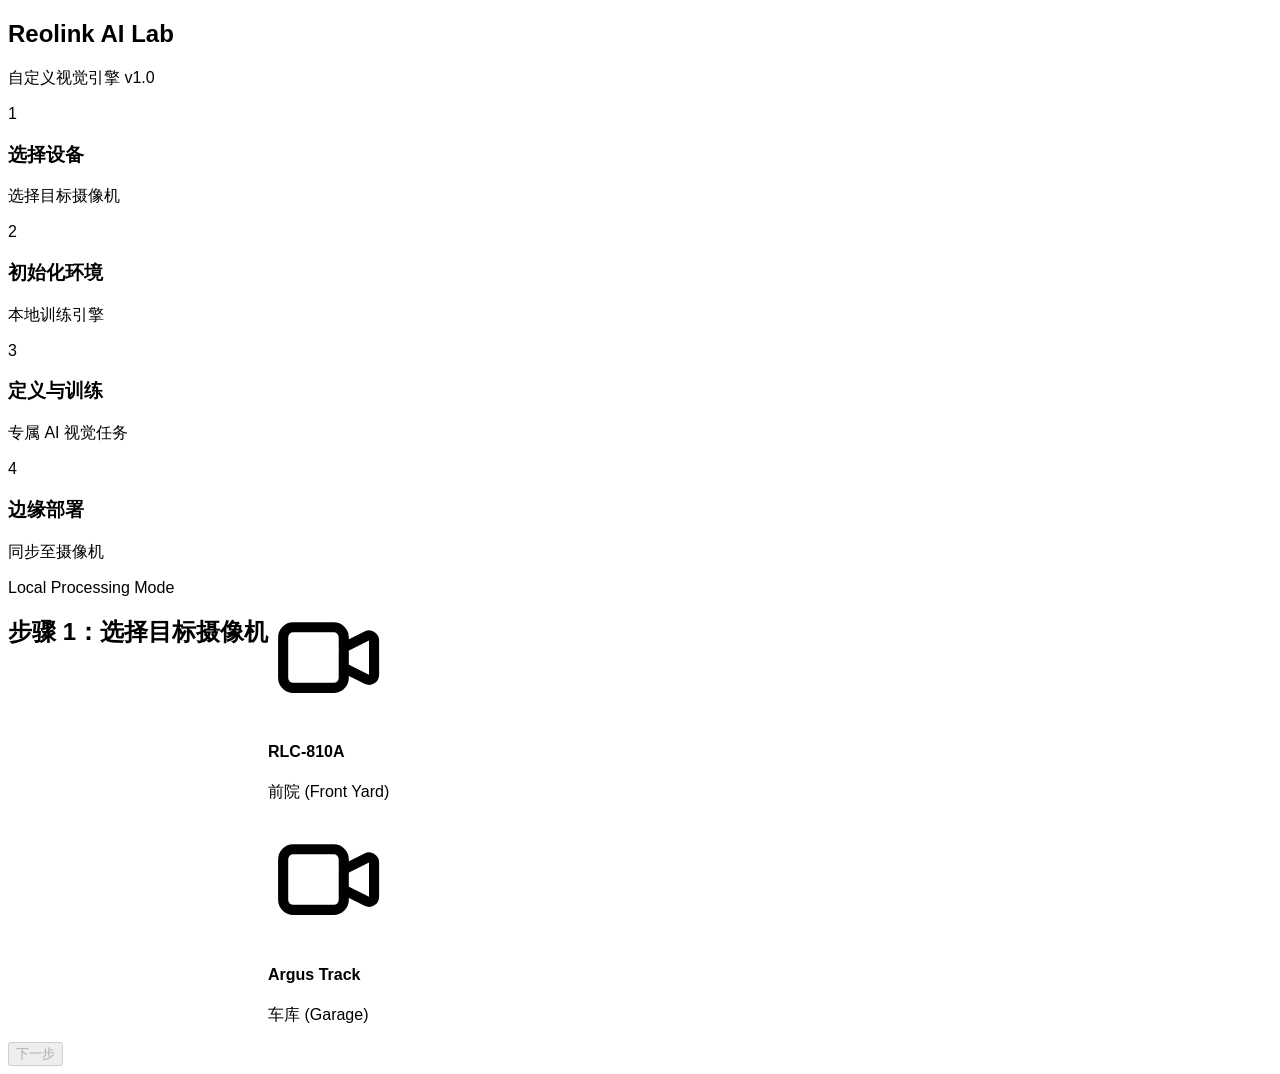
==== commit 250734e6: "feat: implement dynamic state management for AI lab demo - Refactored Step 3 to support dynamic stat" ====
--- a/index.html
+++ b/index.html
@@ -10,10 +10,8 @@
             theme: {
                 extend: {
                     colors: {
-                        reoblue: {
-                            DEFAULT: '#3B82F6',
-                            dark: '#1E3A8A',
-                        }
+                        reoblue: '#1E3A8A', // Deep Blue
+                        reolight: '#3B82F6', // Light Blue
                     }
                 }
             }
@@ -21,108 +19,99 @@
     </script>
     <style>
         body { font-family: -apple-system, BlinkMacSystemFont, "Segoe UI", Roboto, Helvetica, Arial, sans-serif; }
+
         .step-content { display: none !important; }
-        .step-content.active { display: flex !important; animation: fadeIn 0.3s ease-in-out; }
+        .step-content.active { display: flex !important; animation: fadeIn 0.4s ease-out forwards; }
+
         @keyframes fadeIn {
             from { opacity: 0; transform: translateY(10px); }
             to { opacity: 1; transform: translateY(0); }
         }
 
-        @keyframes dataStream {
+        .term-scroll::-webkit-scrollbar { width: 6px; }
+        .term-scroll::-webkit-scrollbar-track { background: #1f2937; }
+        .term-scroll::-webkit-scrollbar-thumb { background: #4b5563; border-radius: 3px; }
+
+        @keyframes streamData {
             0% { transform: translateX(-100%); opacity: 0; }
             50% { opacity: 1; }
             100% { transform: translateX(100%); opacity: 0; }
         }
-        .animate-\[dataStream_1s_linear_infinite\] {
-            animation: dataStream 1.5s linear infinite;
-        }
-        .animate-\[bounce_0\.5s_ease-out\] {
-            animation: customBounce 0.5s ease-out;
-        }
-        @keyframes customBounce {
-            0%, 20%, 50%, 80%, 100% { transform: translateY(0); }
-            40% { transform: translateY(-15px); }
-            60% { transform: translateY(-7px); }
-        }
-        /* Custom scrollbar for terminals */
-        .term-scroll::-webkit-scrollbar { width: 6px; }
-        .term-scroll::-webkit-scrollbar-track { background: transparent; }
-        .term-scroll::-webkit-scrollbar-thumb { background: #4B5563; border-radius: 3px; }
-
-        /* Resize handle for ROI */
+        .data-packet {
+            animation: streamData 1.5s linear infinite;
+        }
+
         .resize-handle {
-            width: 10px; height: 10px; background: white; border: 2px solid #3B82F6; position: absolute;
-        }
-
-        @keyframes dataStream {
-            0% { transform: translateX(-100%); opacity: 0; }
-            50% { opacity: 1; }
-            100% { transform: translateX(100%); opacity: 0; }
-        }
-        @keyframes bounceAnim {
-            0%, 20%, 50%, 80%, 100% { transform: translateY(0); }
-            40% { transform: translateY(-15px); }
-            60% { transform: translateY(-7px); }
-        }
-</style>
+            position: absolute;
+            width: 10px;
+            height: 10px;
+            background-color: white;
+            border: 2px solid #3B82F6;
+            border-radius: 50%;
+        }
+    </style>
 </head>
-<body class="bg-gray-50 text-gray-800 h-screen overflow-hidden min-w-[1024px] flex">
+<body class="bg-gray-50 h-screen w-screen overflow-hidden flex min-w-[1024px]">
 
     <!-- Left Sidebar: Stepper -->
     <aside class="w-72 bg-white border-r border-gray-200 flex flex-col shadow-sm z-10">
         <div class="p-6 border-b border-gray-100">
-            <h1 class="text-xl font-bold text-reoblue-dark tracking-tight">Reolink AI Lab</h1>
+            <h1 class="text-2xl font-bold text-reoblue tracking-tight">Reolink AI Lab</h1>
             <p class="text-xs text-gray-500 mt-1">自定义视觉引擎 v1.0</p>
         </div>
 
-        <nav class="flex-1 p-6 space-y-6" id="stepper">
-            <!-- Steps will be generated by JS or hardcoded -->
-            <div class="step-nav-item flex items-start cursor-pointer group" data-step="1">
-                <div class="flex-shrink-0 w-8 h-8 rounded-full bg-reoblue text-white flex items-center justify-center font-bold text-sm transition-colors nav-indicator">1</div>
-                <div class="ml-4">
-                    <h3 class="text-sm font-semibold text-gray-900 nav-title">选择设备</h3>
-                    <p class="text-xs text-gray-500 mt-0.5">选择目标摄像机</p>
+        <nav id="stepper" class="flex-1 p-6 space-y-6">
+            <!-- Step 1 -->
+            <div class="step-nav-item flex items-start gap-4 cursor-pointer" data-step="1" onclick="jumpToStep(1)">
+                <div class="nav-indicator flex-shrink-0 w-8 h-8 rounded-full bg-reoblue text-white flex items-center justify-center font-bold text-sm shadow-sm transition-colors">1</div>
+                <div>
+                    <h3 class="nav-title text-sm font-semibold text-gray-900 transition-colors">选择设备</h3>
+                    <p class="text-xs text-gray-500 mt-1">选择目标摄像机</p>
                 </div>
             </div>
 
-            <div class="step-nav-item flex items-start cursor-not-allowed group opacity-50" data-step="2">
-                <div class="flex-shrink-0 w-8 h-8 rounded-full bg-gray-200 text-gray-500 flex items-center justify-center font-bold text-sm transition-colors nav-indicator">2</div>
-                <div class="ml-4">
-                    <h3 class="text-sm font-semibold text-gray-500 nav-title">初始化环境</h3>
-                    <p class="text-xs text-gray-400 mt-0.5">本地训练引擎</p>
+            <!-- Step 2 -->
+            <div class="step-nav-item flex items-start gap-4 opacity-50 cursor-not-allowed" data-step="2" onclick="jumpToStep(2)">
+                <div class="nav-indicator flex-shrink-0 w-8 h-8 rounded-full bg-gray-200 text-gray-500 flex items-center justify-center font-bold text-sm transition-colors">2</div>
+                <div>
+                    <h3 class="nav-title text-sm font-semibold text-gray-500 transition-colors">初始化环境</h3>
+                    <p class="text-xs text-gray-500 mt-1">本地训练引擎</p>
                 </div>
             </div>
 
-            <div class="step-nav-item flex items-start cursor-not-allowed group opacity-50" data-step="3">
-                <div class="flex-shrink-0 w-8 h-8 rounded-full bg-gray-200 text-gray-500 flex items-center justify-center font-bold text-sm transition-colors nav-indicator">3</div>
-                <div class="ml-4">
-                    <h3 class="text-sm font-semibold text-gray-500 nav-title">定义与训练</h3>
-                    <p class="text-xs text-gray-400 mt-0.5">专属 AI 视觉任务</p>
+            <!-- Step 3 -->
+            <div class="step-nav-item flex items-start gap-4 opacity-50 cursor-not-allowed" data-step="3" onclick="jumpToStep(3)">
+                <div class="nav-indicator flex-shrink-0 w-8 h-8 rounded-full bg-gray-200 text-gray-500 flex items-center justify-center font-bold text-sm transition-colors">3</div>
+                <div>
+                    <h3 class="nav-title text-sm font-semibold text-gray-500 transition-colors">定义与训练</h3>
+                    <p class="text-xs text-gray-500 mt-1">专属 AI 视觉任务</p>
                 </div>
             </div>
 
-            <div class="step-nav-item flex items-start cursor-not-allowed group opacity-50" data-step="4">
-                <div class="flex-shrink-0 w-8 h-8 rounded-full bg-gray-200 text-gray-500 flex items-center justify-center font-bold text-sm transition-colors nav-indicator">4</div>
-                <div class="ml-4">
-                    <h3 class="text-sm font-semibold text-gray-500 nav-title">边缘部署</h3>
-                    <p class="text-xs text-gray-400 mt-0.5">同步至摄像机</p>
+            <!-- Step 4 -->
+            <div class="step-nav-item flex items-start gap-4 opacity-50 cursor-not-allowed" data-step="4" onclick="jumpToStep(4)">
+                <div class="nav-indicator flex-shrink-0 w-8 h-8 rounded-full bg-gray-200 text-gray-500 flex items-center justify-center font-bold text-sm transition-colors">4</div>
+                <div>
+                    <h3 class="nav-title text-sm font-semibold text-gray-500 transition-colors">边缘部署</h3>
+                    <p class="text-xs text-gray-500 mt-1">同步至摄像机</p>
                 </div>
             </div>
         </nav>
 
-        <div class="p-6 border-t border-gray-100 bg-gray-50 text-xs text-gray-400 text-center">
-            Local Processing Mode
+        <div class="p-6 border-t border-gray-100 flex items-center justify-center">
+            <span class="text-xs text-gray-400 font-mono">Local Processing Mode</span>
         </div>
     </aside>
 
     <!-- Right Content Area -->
-    <main class="flex-1 flex flex-col h-full bg-gray-50 relative overflow-y-auto">
-        <div class="max-w-6xl w-full mx-auto p-8 flex-1 flex flex-col" id="content-container">
+    <main class="flex-1 flex flex-col relative h-full bg-gray-50/50">
+        <div id="content-container" class="flex-1 p-10 overflow-hidden flex flex-col relative">
+
             <!-- Step 1 Content -->
-            <div id="step-1" class="step-content active flex-1 flex flex-col">
+            <div id="step-1" class="step-content active flex-1 flex flex-col h-full">
                 <h2 class="text-2xl font-bold text-gray-800 mb-6">步骤 1：选择目标摄像机</h2>
-                <div class="grid grid-cols-3 gap-6" id="device-grid">
-                    <!-- Device Cards -->
+
+                <div class="grid grid-cols-2 lg:grid-cols-3 gap-6">
                     <div class="device-card bg-white border-2 border-transparent rounded-xl p-5 cursor-pointer hover:shadow-md transition-all flex flex-col items-center gap-3 shadow-sm ring-1 ring-gray-200" onclick="selectDevice(this)">
                         <div class="w-16 h-16 bg-blue-50 rounded-full flex items-center justify-center text-reoblue">
                             <svg class="w-8 h-8" fill="none" stroke="currentColor" viewBox="0 0 24 24"><path stroke-linecap="round" stroke-linejoin="round" stroke-width="2" d="M15 10l4.553-2.276A1 1 0 0121 8.618v6.764a1 1 0 01-1.447.894L15 14M5 18h8a2 2 0 002-2V8a2 2 0 00-2-2H5a2 2 0 00-2 2v8a2 2 0 002 2z"></path></svg>
@@ -142,20 +131,8 @@
                             <p class="text-sm text-gray-500">车库 (Garage)</p>
                         </div>
                     </div>
-
-                    <div class="device-card bg-white border-2 border-transparent rounded-xl p-5 cursor-pointer hover:shadow-md transition-all flex flex-col items-center gap-3 shadow-sm ring-1 ring-gray-200" onclick="selectDevice(this)">
-                        <div class="w-16 h-16 bg-blue-50 rounded-full flex items-center justify-center text-reoblue">
-                            <svg class="w-8 h-8" fill="none" stroke="currentColor" viewBox="0 0 24 24"><path stroke-linecap="round" stroke-linejoin="round" stroke-width="2" d="M15 10l4.553-2.276A1 1 0 0121 8.618v6.764a1 1 0 01-1.447.894L15 14M5 18h8a2 2 0 002-2V8a2 2 0 00-2-2H5a2 2 0 00-2 2v8a2 2 0 002 2z"></path></svg>
-                        </div>
-                        <div class="text-center">
-                            <h4 class="font-semibold text-gray-800">E1 Outdoor</h4>
-                            <p class="text-sm text-gray-500">后院 (Backyard)</p>
-                        </div>
-                    </div>
                 </div>
             </div>
-
-
 
             <!-- Step 2 Content -->
             <div id="step-2" class="step-content flex-1 flex flex-col h-full">
@@ -169,7 +146,7 @@
                             <div class="w-3 h-3 rounded-full bg-green-500 shadow-sm"></div>
                         </div>
                         <div class="text-xs text-gray-400 font-semibold tracking-wider">reolink-ai-core-cli</div>
-                        <div class="w-10"></div> <!-- spacer -->
+                        <div class="w-10"></div>
                     </div>
 
                     <div class="p-6 flex-1 overflow-y-auto term-scroll text-sm text-green-400 font-mono leading-relaxed" id="terminal-output">
@@ -186,13 +163,11 @@
                 </div>
             </div>
 
-
             <!-- Step 3 Content -->
             <div id="step-3" class="step-content flex-1 flex flex-col h-full overflow-hidden">
                 <h2 class="text-2xl font-bold text-gray-800 mb-4 shrink-0">步骤 3：定义您的专属 AI 视觉任务</h2>
 
                 <div class="flex-1 flex gap-6 min-h-0">
-
                     <!-- Left: Video & ROI Area -->
                     <div class="w-[60%] flex flex-col gap-4">
                         <div class="bg-white p-4 rounded-xl shadow-sm border border-gray-200 flex-1 flex flex-col">
@@ -201,10 +176,7 @@
                                 实时画面与检测区域 (ROI)
                             </h3>
                             <div class="relative flex-1 bg-gray-200 rounded-lg overflow-hidden flex items-center justify-center">
-                                <!-- Placeholder Image -->
                                 <img src="https://images.unsplash.com/photo-1595428774223-ef52624120d2?ixlib=rb-4.0.3&auto=format&fit=crop&w=800&q=80" alt="Camera Feed" class="w-full h-full object-cover select-none">
-
-                                <!-- Canvas overlay simulated -->
                                 <div class="absolute inset-0 z-10" id="canvas-overlay">
                                     <div class="absolute top-1/4 left-1/4 w-1/2 h-1/2 bg-blue-500/20 border-2 border-dashed border-reoblue flex items-center justify-center cursor-move" style="box-shadow: 0 0 0 9999px rgba(0, 0, 0, 0.4);">
                                         <div class="text-white text-sm font-semibold drop-shadow-md text-center bg-black/50 px-3 py-1 rounded">
@@ -223,7 +195,6 @@
 
                     <!-- Right: Configuration & Training -->
                     <div class="w-[40%] bg-white rounded-xl shadow-sm border border-gray-200 flex flex-col overflow-hidden relative" id="training-panel">
-
                         <!-- Configuration View -->
                         <div id="config-view" class="flex-1 flex flex-col p-5 overflow-y-auto">
                             <!-- 3.1 Task Type -->
@@ -231,76 +202,69 @@
                                 <h3 class="text-sm font-semibold text-gray-800 mb-3">任务类型</h3>
                                 <div class="space-y-2">
                                     <label class="flex items-center gap-2 p-2.5 border border-reoblue bg-blue-50 rounded-lg cursor-pointer">
-                                        <input type="radio" name="task_type" class="text-reoblue focus:ring-reoblue" checked>
+                                        <input type="radio" name="task_type" value="fixed" class="text-reoblue focus:ring-reoblue" checked onchange="handleTaskTypeChange()">
                                         <span class="text-sm font-medium text-gray-800">固定区域状态检测</span>
                                     </label>
                                     <label class="flex items-center gap-2 p-2.5 border border-gray-200 hover:bg-gray-50 rounded-lg cursor-pointer transition-colors">
-                                        <input type="radio" name="task_type" class="text-reoblue focus:ring-reoblue">
+                                        <input type="radio" name="task_type" value="moving" class="text-reoblue focus:ring-reoblue" onchange="handleTaskTypeChange()">
                                         <span class="text-sm text-gray-600">新增移动目标检测</span>
                                     </label>
-                                </div>
-                            </div>
-
-                            <!-- 3.2 Define Classes -->
-                            <div class="mb-6">
-                                <h3 class="text-sm font-semibold text-gray-800 mb-3">定义检测状态</h3>
-                                <div class="grid grid-cols-2 gap-4">
-                                    <div>
-                                        <label class="block text-xs text-gray-500 mb-1">状态 A 名称</label>
-                                        <input type="text" id="class-a-name" value="Garage_Closed" class="w-full px-3 py-2 text-sm border border-gray-300 rounded-md focus:ring-2 focus:ring-reoblue focus:border-reoblue outline-none transition-shadow">
+                                    <label class="flex items-center gap-2 p-2.5 border border-gray-200 hover:bg-gray-50 rounded-lg cursor-pointer transition-colors">
+                                        <input type="radio" name="task_type" value="known" class="text-reoblue focus:ring-reoblue" onchange="handleTaskTypeChange()">
+                                        <span class="text-sm text-gray-600">已知目标细分</span>
+                                    </label>
+                                </div>
+                            </div>
+
+                            <!-- 3.2 Dynamic Classes -->
+                            <div class="mb-6" id="section-define-classes">
+                                <div class="flex items-center justify-between mb-3">
+                                    <h3 class="text-sm font-semibold text-gray-800">定义检测状态</h3>
+                                    <button onclick="addState()" class="text-xs text-reoblue hover:text-blue-700 font-medium flex items-center gap-1">
+                                        <svg class="w-3 h-3" fill="none" stroke="currentColor" viewBox="0 0 24 24"><path stroke-linecap="round" stroke-linejoin="round" stroke-width="2" d="M12 4v16m8-8H4"></path></svg>
+                                        添加状态
+                                    </button>
+                                </div>
+                                <div id="states-container" class="space-y-3">
+                                    <!-- Populated by JS -->
+                                </div>
+                            </div>
+
+                            <!-- 3.3 Dynamic Samples -->
+                            <div class="flex-1 mb-6 flex flex-col min-h-0" id="section-data-collection">
+                                <h3 class="text-sm font-semibold text-gray-800 mb-3">采集训练样本</h3>
+                                <div class="flex-1 overflow-y-auto space-y-4 pr-1" id="samples-container">
+                                    <!-- Populated by JS -->
+                                </div>
+                            </div>
+
+                            <!-- 3.3 Single Target Samples (Hidden by default) -->
+                            <div class="flex-1 mb-6 flex flex-col min-h-0 hidden" id="section-single-target">
+                                <h3 class="text-sm font-semibold text-gray-800 mb-3">采集目标样本</h3>
+                                <p class="text-xs text-gray-500 mb-3">针对新增移动目标，您只需收集目标在不同角度和光线下的样本。</p>
+                                <div class="bg-gray-50 border border-gray-200 rounded-lg p-3 flex flex-col">
+                                    <div class="flex justify-between items-center mb-3">
+                                        <span class="text-xs font-semibold text-gray-700">目标对象样本</span>
+                                        <span class="text-xs text-gray-500 bg-white px-2 py-0.5 rounded border border-gray-200 shadow-sm" id="single-sample-count">已采集: 0/5 (至少需要 5 张)</span>
                                     </div>
-                                    <div>
-                                        <label class="block text-xs text-gray-500 mb-1">状态 B 名称</label>
-                                        <input type="text" id="class-b-name" value="Garage_Open" class="w-full px-3 py-2 text-sm border border-gray-300 rounded-md focus:ring-2 focus:ring-reoblue focus:border-reoblue outline-none transition-shadow">
+                                    <button class="w-full py-2 bg-white border border-gray-300 rounded-md text-sm text-gray-700 font-medium hover:bg-gray-50 hover:text-reoblue hover:border-reoblue transition-colors mb-3 flex items-center justify-center gap-2" onclick="captureSingleSample()">
+                                        <span class="text-lg">📸</span> 截取当前画面作为样本
+                                    </button>
+                                    <div class="grid grid-cols-4 gap-2" id="single-sample-grid">
+                                        <!-- Populated by JS -->
                                     </div>
                                 </div>
                             </div>
 
-                            <!-- 3.3 Collect Samples -->
-                            <div class="flex-1">
-                                <h3 class="text-sm font-semibold text-gray-800 mb-3">采集训练样本</h3>
-
-                                <div class="space-y-4">
-                                    <!-- Class A Samples -->
-                                    <div class="bg-gray-50 p-3 rounded-lg border border-gray-200">
-                                        <div class="flex justify-between items-center mb-2">
-                                            <span class="text-sm font-medium text-gray-700" id="label-a-display">Garage_Closed</span>
-                                            <span class="text-xs text-gray-500 font-mono" id="count-a">0/5</span>
-                                        </div>
-                                        <button onclick="captureSample('A')" class="w-full py-1.5 bg-white border border-gray-300 text-gray-700 text-sm rounded hover:bg-gray-100 transition-colors flex justify-center items-center gap-2 mb-2 shadow-sm">
-                                            📸 截取当前画面
-                                        </button>
-                                        <div class="grid grid-cols-5 gap-1.5 h-10" id="gallery-a">
-                                            <!-- Samples will go here -->
-                                        </div>
-                                    </div>
-
-                                    <!-- Class B Samples -->
-                                    <div class="bg-gray-50 p-3 rounded-lg border border-gray-200">
-                                        <div class="flex justify-between items-center mb-2">
-                                            <span class="text-sm font-medium text-gray-700" id="label-b-display">Garage_Open</span>
-                                            <span class="text-xs text-gray-500 font-mono" id="count-b">0/5</span>
-                                        </div>
-                                        <button onclick="captureSample('B')" class="w-full py-1.5 bg-white border border-gray-300 text-gray-700 text-sm rounded hover:bg-gray-100 transition-colors flex justify-center items-center gap-2 mb-2 shadow-sm">
-                                            📸 截取当前画面
-                                        </button>
-                                        <div class="grid grid-cols-5 gap-1.5 h-10" id="gallery-b">
-                                            <!-- Samples will go here -->
-                                        </div>
-                                    </div>
-                                </div>
-                            </div>
-
-                            <!-- 3.4 Train Button Area -->
-                            <div class="mt-6 pt-4 border-t border-gray-100">
-                                <button id="start-train-btn" disabled onclick="startTraining()" class="w-full py-3 bg-reoblue text-white rounded-lg font-bold shadow-md hover:bg-blue-600 disabled:opacity-50 disabled:cursor-not-allowed transition-all flex justify-center items-center gap-2">
-                                    🚀 开始本地轻量化训练
+                            <div class="mt-auto pt-4 border-t border-gray-100 shrink-0">
+                                <button id="train-btn" disabled onclick="startTraining()" class="w-full py-3 bg-gray-300 text-gray-500 rounded-lg font-bold shadow-md cursor-not-allowed transition-all flex justify-center items-center gap-2">
+                                    ⚠️ 需采集足够样本方可训练
                                 </button>
                                 <p class="text-[10px] text-gray-400 text-center mt-2">每个状态至少需要 5 张样本才能开始训练</p>
                             </div>
                         </div>
 
-                        <!-- Training Simulator View (Hidden Initially) -->
+                        <!-- Training Simulator View -->
                         <div id="training-view" class="absolute inset-0 bg-gray-900 flex flex-col hidden z-20">
                             <div class="p-4 border-b border-gray-800 flex justify-between items-center bg-gray-800">
                                 <h3 class="text-white font-semibold text-sm">模型训练中...</h3>
@@ -323,68 +287,52 @@
                                 </div>
                             </div>
                         </div>
-
                     </div>
                 </div>
             </div>
-
 
             <!-- Step 4 Content -->
             <div id="step-4" class="step-content flex-1 flex flex-col h-full overflow-hidden">
                 <h2 class="text-2xl font-bold text-gray-800 mb-6 shrink-0">步骤 4：边缘部署与同步</h2>
 
                 <div class="flex-1 bg-white rounded-xl shadow-sm border border-gray-200 flex flex-col items-center justify-center p-8 relative overflow-hidden">
-
                     <div class="text-center mb-12">
                         <h3 class="text-lg font-semibold text-gray-800">将您的专属 AI 模型同步至目标摄像机</h3>
                         <p class="text-sm text-gray-500 mt-2">模型文件极小，传输速度快，不消耗摄像机额外算力</p>
                     </div>
 
-                    <!-- Sync Animation Area -->
                     <div class="flex items-center justify-center w-full max-w-2xl px-10 relative h-48">
-
-                        <!-- PC Icon -->
-                        <div class="flex flex-col items-center gap-3 z-10 w-24">
-                            <div class="w-20 h-20 bg-blue-50 rounded-2xl flex items-center justify-center shadow-md border border-blue-100">
-                                <svg class="w-10 h-10 text-reoblue" fill="none" stroke="currentColor" viewBox="0 0 24 24"><path stroke-linecap="round" stroke-linejoin="round" stroke-width="2" d="M9.75 17L9 20l-1 1h8l-1-1-.75-3M3 13h18M5 17h14a2 2 0 002-2V5a2 2 0 00-2-2H5a2 2 0 00-2 2v10a2 2 0 002 2z"></path></svg>
+                        <div class="flex flex-col items-center z-10">
+                            <div class="w-24 h-24 bg-blue-50 border-2 border-blue-100 rounded-2xl flex items-center justify-center text-reoblue shadow-md mb-3">
+                                <svg class="w-12 h-12" fill="none" stroke="currentColor" viewBox="0 0 24 24"><path stroke-linecap="round" stroke-linejoin="round" stroke-width="2" d="M9.75 17L9 20l-1 1h8l-1-1-.75-3M3 13h18M5 17h14a2 2 0 002-2V5a2 2 0 00-2-2H5a2 2 0 00-2 2v10a2 2 0 002 2z"></path></svg>
                             </div>
                             <span class="text-sm font-semibold text-gray-700">PC 端 (实验室)</span>
                         </div>
 
-                        <!-- Data Stream Line -->
-                        <div class="flex-1 mx-4 relative h-1 flex items-center">
-                            <!-- Dashed static background -->
-                            <div class="absolute inset-0 border-t-2 border-dashed border-gray-300"></div>
-
-                            <!-- Animated data dots (hidden initially) -->
-                            <div id="data-stream-container" class="absolute inset-0 overflow-hidden hidden">
-                                <div class="w-full h-full flex justify-around items-center [animation:dataStream_1.5s_linear_infinite]">
-                                    <div class="w-2 h-2 rounded-full bg-reoblue shadow-[0_0_8px_rgba(59,130,246,0.8)]"></div>
-                                    <div class="w-2 h-2 rounded-full bg-reoblue shadow-[0_0_8px_rgba(59,130,246,0.8)]"></div>
-                                    <div class="w-2 h-2 rounded-full bg-reoblue shadow-[0_0_8px_rgba(59,130,246,0.8)]"></div>
-                                </div>
-                            </div>
-                        </div>
-
-                        <!-- Camera Icon -->
-                        <div class="flex flex-col items-center gap-3 z-10 w-24">
-                            <div id="camera-icon-bg" class="w-20 h-20 bg-gray-50 rounded-2xl flex items-center justify-center shadow-md border border-gray-200 transition-colors duration-500">
-                                <svg id="camera-icon" class="w-10 h-10 text-gray-400 transition-colors duration-500" fill="none" stroke="currentColor" viewBox="0 0 24 24"><path stroke-linecap="round" stroke-linejoin="round" stroke-width="2" d="M15 10l4.553-2.276A1 1 0 0121 8.618v6.764a1 1 0 01-1.447.894L15 14M5 18h8a2 2 0 002-2V8a2 2 0 00-2-2H5a2 2 0 00-2 2v8a2 2 0 002 2z"></path></svg>
-                            </div>
-                            <span class="text-sm font-semibold text-gray-700" id="sync-target-name">目标摄像机</span>
-                        </div>
-                    </div>
-
-                    <!-- Sync Action & Status -->
-                    <div class="mt-12 flex flex-col items-center h-24">
-                        <button id="sync-btn" onclick="startSync()" class="px-8 py-3 bg-reoblue text-white rounded-lg font-bold shadow-md hover:bg-blue-600 transition-all flex justify-center items-center gap-2">
-                            <svg class="w-5 h-5" fill="none" stroke="currentColor" viewBox="0 0 24 24"><path stroke-linecap="round" stroke-linejoin="round" stroke-width="2" d="M4 4v5h.582m15.356 2A8.001 8.001 0 004.582 9m0 0H9m11 11v-5h-.581m0 0a8.003 8.003 0 01-15.357-2m15.357 2H15"></path></svg>
-                            同步到摄像机
-                        </button>
-
-                        <div id="sync-success-msg" class="hidden flex-col items-center mt-4">
-                            <div class="w-12 h-12 rounded-full bg-green-100 flex items-center justify-center mb-2 [animation:bounceAnim_0.5s_ease-out]">
-                                <svg class="w-6 h-6 text-green-600" fill="none" stroke="currentColor" viewBox="0 0 24 24"><path stroke-linecap="round" stroke-linejoin="round" stroke-width="2" d="M5 13l4 4L19 7"></path></svg>
+                        <div class="flex-1 relative h-full flex items-center justify-center px-4">
+                            <div class="absolute w-full border-t-2 border-dashed border-gray-300"></div>
+                            <div id="data-stream" class="hidden absolute w-full flex justify-around">
+                                <div class="w-3 h-3 bg-reolight rounded-full shadow-[0_0_8px_rgba(59,130,246,0.8)] data-packet"></div>
+                                <div class="w-3 h-3 bg-reolight rounded-full shadow-[0_0_8px_rgba(59,130,246,0.8)] data-packet" style="animation-delay: 0.5s;"></div>
+                                <div class="w-3 h-3 bg-reolight rounded-full shadow-[0_0_8px_rgba(59,130,246,0.8)] data-packet" style="animation-delay: 1s;"></div>
+                            </div>
+                            <button id="deploy-btn" onclick="startDeploy()" class="relative z-10 bg-white border border-gray-200 px-6 py-2 rounded-full text-sm font-bold text-reoblue hover:bg-blue-50 shadow-sm transition-colors">
+                                点击同步到摄像机
+                            </button>
+                        </div>
+
+                        <div class="flex flex-col items-center z-10">
+                            <div id="cam-bg" class="w-24 h-24 bg-gray-50 border-2 border-gray-200 rounded-2xl flex items-center justify-center shadow-md mb-3 transition-colors duration-500">
+                                <svg id="cam-icon" class="w-12 h-12 text-gray-400 transition-colors duration-500" fill="none" stroke="currentColor" viewBox="0 0 24 24"><path stroke-linecap="round" stroke-linejoin="round" stroke-width="2" d="M15 10l4.553-2.276A1 1 0 0121 8.618v6.764a1 1 0 01-1.447.894L15 14M5 18h8a2 2 0 002-2V8a2 2 0 00-2-2H5a2 2 0 00-2 2v8a2 2 0 002 2z"></path></svg>
+                            </div>
+                            <span class="text-sm font-semibold text-gray-700" id="target-device-name">摄像机</span>
+                        </div>
+                    </div>
+
+                    <div id="deploy-success" class="hidden absolute inset-0 bg-white/95 backdrop-blur-sm z-20 flex flex-col items-center justify-center">
+                        <div class="text-center transform transition-all scale-100">
+                            <div class="w-16 h-16 bg-green-100 rounded-full flex items-center justify-center mx-auto mb-4">
+                                <svg class="w-8 h-8 text-green-500" fill="none" stroke="currentColor" viewBox="0 0 24 24"><path stroke-linecap="round" stroke-linejoin="round" stroke-width="3" d="M5 13l4 4L19 7"></path></svg>
                             </div>
                             <p class="text-lg font-bold text-gray-800">同步成功！</p>
                             <p class="text-sm text-gray-500 mt-1">您的摄像机现在已具备离线识别能力。</p>
@@ -392,7 +340,6 @@
                     </div>
                 </div>
             </div>
-
 
         </div>
 
@@ -403,144 +350,21 @@
     </main>
 
     <script>
+        // -- Core Global State --
         let currentStep = 1;
         let maxUnlockedStep = 1;
         let deviceSelected = false;
-
-
         let initDone = false;
-
-
-        let sampleCountA = 0;
-        let sampleCountB = 0;
         let trainingComplete = false;
-
-        // Sync input names to labels
-        document.getElementById('class-a-name').addEventListener('input', (e) => {
-            document.getElementById('label-a-display').innerText = e.target.value || 'Class A';
-        });
-        document.getElementById('class-b-name').addEventListener('input', (e) => {
-            document.getElementById('label-b-display').innerText = e.target.value || 'Class B';
-        });
-
-        function captureSample(type) {
-            const galleryId = type === 'A' ? 'gallery-a' : 'gallery-b';
-            const countId = type === 'A' ? 'count-a' : 'count-b';
-            const gallery = document.getElementById(galleryId);
-            const countSpan = document.getElementById(countId);
-
-            // Limit to 5 visually for demo (though they could add more)
-            let count = type === 'A' ? ++sampleCountA : ++sampleCountB;
-
-            if (count <= 5) {
-                // Add tiny thumbnail placeholder
-                const thumb = document.createElement('div');
-                thumb.className = 'w-full h-10 bg-gray-300 rounded bg-cover bg-center border border-gray-400/30 shadow-inner [animation:fadeIn_0.2s_ease-out]';
-                // Use random unsplash image crop as thumbnail
-                thumb.style.backgroundImage = `url('https://images.unsplash.com/photo-1595428774223-ef52624120d2?ixlib=rb-4.0.3&auto=format&fit=crop&w=${100+count}&q=80')`;
-                gallery.appendChild(thumb);
-            }
-
-            // Update counter
-            countSpan.innerText = `${count}/5`;
-            if (count >= 5) countSpan.classList.add('text-green-600', 'font-bold');
-
-            checkTrainingReady();
-        }
-
-        function checkTrainingReady() {
-            const btn = document.getElementById('start-train-btn');
-            if (sampleCountA >= 5 && sampleCountB >= 5) {
-                btn.disabled = false;
-            }
-        }
-
-        function startTraining() {
-            document.getElementById('config-view').classList.add('hidden');
-            const trainView = document.getElementById('training-view');
-            trainView.classList.remove('hidden');
-
-            const logsBox = document.getElementById('train-logs');
-            const progressText = document.getElementById('train-progress-text');
-            const progressBar = document.getElementById('train-progress-bar');
-
-            const logs = [
-                "Loading dataset (A: " + sampleCountA + ", B: " + sampleCountB + ")...",
-                "Extracting MobileNet Features...",
-                "Configuring Classification Head...",
-                "Epoch 1/10 - Loss: 0.842 - Acc: 0.42",
-                "Epoch 3/10 - Loss: 0.511 - Acc: 0.68",
-                "Epoch 6/10 - Loss: 0.234 - Acc: 0.89",
-                "Epoch 10/10 - Loss: 0.024 - Acc: 0.98",
-                "Quantizing to INT8 format...",
-                "Exporting ONNX model..."
-            ];
-
-            let i = 0;
-            const interval = setInterval(() => {
-                if (i < logs.length) {
-                    const logEl = document.createElement('div');
-                    logEl.innerText = `> ${logs[i]}`;
-                    logsBox.appendChild(logEl);
-                    logsBox.scrollTop = logsBox.scrollHeight;
-
-                    const percent = Math.floor(((i + 1) / logs.length) * 100);
-                    progressBar.style.width = `${percent}%`;
-                    progressText.innerText = `${percent}%`;
-                    i++;
-                } else {
-                    clearInterval(interval);
-
-                    const successLog = document.createElement('div');
-                    successLog.className = "text-green-400 mt-4 font-bold p-2 bg-green-900/30 rounded border border-green-800";
-                    successLog.innerText = "✅ 训练完成！生成独立权重文件，大小：2.4 KB。";
-                    logsBox.appendChild(successLog);
-                    logsBox.scrollTop = logsBox.scrollHeight;
-
-                    trainingComplete = true;
-                    maxUnlockedStep = Math.max(maxUnlockedStep, 3);
-                    updateStepperUI();
-                }
-            }, 400); // 400ms per step * 9 steps ~ 3.6 seconds total
-        }
-
-
-        function startSync() {
-            const btn = document.getElementById('sync-btn');
-            const stream = document.getElementById('data-stream-container');
-            const camBg = document.getElementById('camera-icon-bg');
-            const camIcon = document.getElementById('camera-icon');
-            const successMsg = document.getElementById('sync-success-msg');
-
-            // Set device name in UI
-            document.getElementById('sync-target-name').innerText = selectedDeviceName || '目标摄像机';
-
-            // Start animation
-            btn.classList.add('hidden');
-            stream.classList.remove('hidden');
-
-            // Simulate transfer time (3s)
-            setTimeout(() => {
-                stream.classList.add('hidden');
-
-                // Light up camera icon
-                camBg.classList.replace('bg-gray-50', 'bg-green-50');
-                camBg.classList.replace('border-gray-200', 'border-green-200');
-                camIcon.classList.replace('text-gray-400', 'text-green-500');
-
-                // Show success
-                successMsg.classList.remove('hidden');
-                successMsg.classList.add('flex');
-            }, 3000);
-        }
-
+        let selectedDeviceName = '';
+
+        // -- Navigation Control --
         function updateStepperUI() {
             document.querySelectorAll('.step-nav-item').forEach(item => {
                 const step = parseInt(item.dataset.step);
                 const indicator = item.querySelector('.nav-indicator');
                 const title = item.querySelector('.nav-title');
 
-                // Reset styles
                 indicator.className = 'flex-shrink-0 w-8 h-8 rounded-full flex items-center justify-center font-bold text-sm transition-colors nav-indicator';
                 title.className = 'text-sm font-semibold nav-title transition-colors';
 
@@ -562,30 +386,57 @@
                 }
             });
 
-            // Show/Hide content
             document.querySelectorAll('.step-content').forEach(content => {
                 content.classList.remove('active');
             });
             const activeContent = document.getElementById(`step-${currentStep}`);
             if (activeContent) activeContent.classList.add('active');
 
-            // Update Next Button
             const nextBtn = document.getElementById('next-btn');
             nextBtn.style.display = 'block';
             nextBtn.innerText = '下一步';
 
-            if (currentStep === 1) {
-                nextBtn.disabled = !deviceSelected;
-            } else if (currentStep === 2) {
-                nextBtn.disabled = !initDone;
-            } else if (currentStep === 3) {
-                nextBtn.disabled = !trainingComplete;
-            } else if (currentStep === 4) {
-                nextBtn.style.display = 'none';
+            if (currentStep === 1) nextBtn.disabled = !deviceSelected;
+            else if (currentStep === 2) nextBtn.disabled = !initDone;
+            else if (currentStep === 3) nextBtn.disabled = !trainingComplete;
+            else if (currentStep === 4) nextBtn.style.display = 'none';
+
+            if (currentStep === 4) {
+                document.getElementById('target-device-name').innerText = selectedDeviceName || '摄像机';
             }
         }
 
-
+        function nextStep() {
+            if (currentStep < 4) {
+                currentStep++;
+                maxUnlockedStep = Math.max(maxUnlockedStep, currentStep);
+                updateStepperUI();
+            }
+        }
+
+        function jumpToStep(step) {
+            if (step <= maxUnlockedStep) {
+                currentStep = step;
+                updateStepperUI();
+            }
+        }
+
+        // -- Step 1 Control --
+        function selectDevice(element) {
+            selectedDeviceName = element.querySelector('h4').innerText;
+            document.querySelectorAll('.device-card').forEach(card => {
+                card.classList.remove('border-reoblue', 'bg-blue-50/30', 'ring-reoblue');
+                card.classList.add('border-transparent', 'ring-gray-200');
+            });
+            element.classList.remove('border-transparent', 'ring-gray-200');
+            element.classList.add('border-reoblue', 'bg-blue-50/30', 'ring-reoblue');
+
+            deviceSelected = true;
+            maxUnlockedStep = Math.max(maxUnlockedStep, 1);
+            updateStepperUI();
+        }
+
+        // -- Step 2 Control --
         function startInitEnv() {
             const btn = document.getElementById('init-env-btn');
             const term = document.getElementById('terminal-output');
@@ -595,89 +446,302 @@
 
             btn.disabled = true;
             btn.classList.add('opacity-50', 'cursor-not-allowed');
+            btn.innerText = '初始化中...';
+
             progressBg.classList.remove('hidden');
             statusText.classList.remove('hidden');
 
             const logs = [
                 "Connecting to local daemon...",
-                "Allocating workspace resources...",
-                "Downloading ONNX Runtime v1.14.1...",
-                "Unpacking dependencies...",
+                "Downloading ONNX Runtime (CPU)...",
                 "Fetching MobileNetV2 Quantization Tools...",
-                "Verifying checksums...",
-                "Compiling custom ops...",
-                "Environment ready. Initialization complete."
+                "Setting up TensorRT profiles...",
+                "Verifying workspace integrity...",
+                "Environment ready. Status: OK"
             ];
-
-            term.innerHTML += `<div class="text-blue-300">> init_env.sh --device ${selectedDeviceName || 'target_device'}</div>`;
 
             let i = 0;
             const interval = setInterval(() => {
                 if (i < logs.length) {
-                    term.innerHTML += `<div class="mt-1 opacity-90">${logs[i]}</div>`;
+                    const line = document.createElement('div');
+                    line.className = "mt-1";
+                    line.innerText = `> ${logs[i]}`;
+                    term.appendChild(line);
+
+                    const p = Math.floor(((i + 1) / logs.length) * 100);
+                    progressBar.style.width = p + '%';
+                    statusText.innerText = p + '%';
+
                     term.scrollTop = term.scrollHeight;
-
-                    const percent = Math.floor(((i + 1) / logs.length) * 100);
-                    progressBar.style.width = `${percent}%`;
-                    statusText.innerText = `${percent}%`;
                     i++;
                 } else {
                     clearInterval(interval);
+                    btn.innerText = '完成';
                     initDone = true;
-                    btn.innerText = '初始化完成';
-                    btn.classList.replace('bg-reoblue', 'bg-green-600');
-                    btn.classList.remove('opacity-50', 'cursor-not-allowed');
-                    btn.disabled = false; // keep it enabled but styled as complete
-                    btn.onclick = null; // disable click action
-
-                    term.innerHTML += `<div class="mt-2 text-white font-bold">✅ Initialization successful. You may proceed.</div>`;
+                    maxUnlockedStep = Math.max(maxUnlockedStep, 2);
+                    term.innerHTML += '<div class="mt-4 text-white p-2 bg-green-500/20 rounded border border-green-500/50">✅ 引擎已成功挂载！点击下一步继续。</div>';
                     term.scrollTop = term.scrollHeight;
-
                     updateStepperUI();
                 }
-            }, 600);
-        }
-
-
-
-        let selectedDeviceName = '';
-        function selectDevice(element) {
-            selectedDeviceName = element.querySelector('h4').innerText;
-
-            document.querySelectorAll('.device-card').forEach(card => {
-                card.classList.remove('border-reoblue', 'bg-blue-50/30', 'ring-reoblue');
-                card.classList.add('border-transparent', 'ring-gray-200');
+            }, 500);
+        }
+
+        // -- Step 3 Control --
+        let states = [
+            { id: 'state-1', name: 'Garage_Closed', samples: [] },
+            { id: 'state-2', name: 'Garage_Open', samples: [] }
+        ];
+        let singleTargetSamples = [];
+        let currentTaskType = 'fixed'; // fixed, moving, known
+
+        function renderStates() {
+            const container = document.getElementById('states-container');
+            if(!container) return;
+            container.innerHTML = '';
+
+            states.forEach((state, index) => {
+                const div = document.createElement('div');
+                div.className = "flex items-center gap-2";
+                div.innerHTML = `
+                    <div class="flex-1">
+                        <label class="block text-xs text-gray-500 mb-1">状态 ${index + 1} 名称</label>
+                        <input type="text" value="${state.name}" oninput="updateStateName('${state.id}', this.value)" class="w-full px-3 py-2 text-sm border border-gray-300 rounded-md focus:ring-2 focus:ring-reoblue focus:border-reoblue outline-none transition-shadow">
+                    </div>
+                    ${states.length > 2 ? `
+                    <button onclick="removeState('${state.id}')" class="mt-5 p-2 text-gray-400 hover:text-red-500 transition-colors" title="删除状态">
+                        <svg class="w-5 h-5" fill="none" stroke="currentColor" viewBox="0 0 24 24"><path stroke-linecap="round" stroke-linejoin="round" stroke-width="2" d="M19 7l-.867 12.142A2 2 0 0116.138 21H7.862a2 2 0 01-1.995-1.858L5 7m5 4v6m4-6v6m1-10V4a1 1 0 00-1-1h-4a1 1 0 00-1 1v3M4 7h16"></path></svg>
+                    </button>
+                    ` : '<div class="w-9"></div>'}
+                `;
+                container.appendChild(div);
             });
-            element.classList.remove('border-transparent', 'ring-gray-200');
-            element.classList.add('border-reoblue', 'bg-blue-50/30', 'ring-reoblue');
-
-            deviceSelected = true;
-            maxUnlockedStep = Math.max(maxUnlockedStep, 1);
-            updateStepperUI();
-        }
-
-        function nextStep() {
-            if (currentStep < 4) {
-                currentStep++;
-                maxUnlockedStep = Math.max(maxUnlockedStep, currentStep);
-                updateStepperUI();
+            renderSamples();
+        }
+
+        function addState() {
+            const newId = 'state-' + Date.now();
+            states.push({ id: newId, name: 'New_State_' + (states.length + 1), samples: [] });
+            renderStates();
+        }
+
+        function removeState(id) {
+            if (states.length <= 2) return;
+            states = states.filter(s => s.id !== id);
+            renderStates();
+        }
+
+        function updateStateName(id, val) {
+            const s = states.find(x => x.id === id);
+            if(s) s.name = val;
+            renderSamples();
+        }
+
+        function renderSamples() {
+            const container = document.getElementById('samples-container');
+            if(!container) return;
+            container.innerHTML = '';
+
+            states.forEach((state) => {
+                const count = state.samples.length;
+                const isComplete = count >= 5;
+                const countClass = isComplete ? 'text-green-600 font-medium bg-green-50 border-green-200' : 'text-gray-500 bg-white border-gray-200';
+
+                const div = document.createElement('div');
+                div.className = "bg-gray-50 border border-gray-200 rounded-lg p-3 flex flex-col";
+
+                let gridHtml = '';
+                state.samples.forEach((sampleImg, i) => {
+                    gridHtml += `<div class="aspect-square bg-gray-200 rounded overflow-hidden border border-gray-300">
+                        <img src="${sampleImg}" class="w-full h-full object-cover">
+                    </div>`;
+                });
+
+                div.innerHTML = `
+                    <div class="flex justify-between items-center mb-3">
+                        <span class="text-xs font-semibold text-gray-700">状态：${state.name || '未命名'}</span>
+                        <span class="text-xs px-2 py-0.5 rounded border shadow-sm ${countClass}" id="count-${state.id}">已采集: ${count}/5 (至少需要 5 张)</span>
+                    </div>
+                    <button class="w-full py-2 bg-white border border-gray-300 rounded-md text-sm text-gray-700 font-medium hover:bg-gray-50 hover:text-reoblue hover:border-reoblue transition-colors mb-3 flex items-center justify-center gap-2" onclick="captureSample('${state.id}')">
+                        <span class="text-lg">📸</span> 截取当前画面作为样本
+                    </button>
+                    <div class="grid grid-cols-4 gap-2">
+                        ${gridHtml}
+                    </div>
+                `;
+                container.appendChild(div);
+            });
+            checkTrainingReady();
+        }
+
+        function captureSample(id) {
+            const s = states.find(x => x.id === id);
+            if(s) {
+                s.samples.push(`https://images.unsplash.com/photo-1595428774223-ef52624120d2?ixlib=rb-4.0.3&auto=format&fit=crop&w=${100+s.samples.length}&q=80`);
+                renderSamples();
             }
         }
 
-
-        // Navigation click handler
-        document.querySelectorAll('.step-nav-item').forEach(item => {
-            item.addEventListener('click', () => {
-                const step = parseInt(item.dataset.step);
-                if (step <= maxUnlockedStep) {
-                    currentStep = step;
+        function captureSingleSample() {
+            singleTargetSamples.push(`https://images.unsplash.com/photo-1595428774223-ef52624120d2?ixlib=rb-4.0.3&auto=format&fit=crop&w=${100+singleTargetSamples.length}&q=80`);
+
+            const grid = document.getElementById('single-sample-grid');
+            const imgDiv = document.createElement('div');
+            imgDiv.className = "aspect-square bg-gray-200 rounded overflow-hidden border border-gray-300";
+            imgDiv.innerHTML = `<img src="${singleTargetSamples[singleTargetSamples.length-1]}" class="w-full h-full object-cover">`;
+            grid.appendChild(imgDiv);
+
+            const count = singleTargetSamples.length;
+            const counter = document.getElementById('single-sample-count');
+            counter.innerText = `已采集: ${count}/5 (至少需要 5 张)`;
+            if (count >= 5) counter.className = "text-xs px-2 py-0.5 rounded border shadow-sm text-green-600 font-medium bg-green-50 border-green-200";
+
+            checkTrainingReady();
+        }
+
+        function handleTaskTypeChange() {
+            const radios = document.getElementsByName('task_type');
+            radios.forEach(radio => {
+                const label = radio.parentElement;
+                const span = label.querySelector('span');
+                if (radio.checked) {
+                    currentTaskType = radio.value;
+                    label.classList.add('border-reoblue', 'bg-blue-50');
+                    label.classList.remove('border-gray-200', 'hover:bg-gray-50');
+                    span.classList.add('font-medium', 'text-gray-800');
+                    span.classList.remove('text-gray-600');
+                } else {
+                    label.classList.remove('border-reoblue', 'bg-blue-50');
+                    label.classList.add('border-gray-200', 'hover:bg-gray-50');
+                    span.classList.remove('font-medium', 'text-gray-800');
+                    span.classList.add('text-gray-600');
+                }
+            });
+
+            const secClass = document.getElementById('section-define-classes');
+            const secColl = document.getElementById('section-data-collection');
+            const secSing = document.getElementById('section-single-target');
+
+            if (currentTaskType === 'moving') {
+                secClass.classList.add('hidden');
+                secColl.classList.add('hidden');
+                secSing.classList.remove('hidden');
+            } else {
+                secClass.classList.remove('hidden');
+                secColl.classList.remove('hidden');
+                secSing.classList.add('hidden');
+
+                if (currentTaskType === 'known' && states.length === 2 && states[0].name === 'Garage_Closed') {
+                    states[0].name = 'Person';
+                    states[1].name = 'Vehicle';
+                    renderStates();
+                } else if (currentTaskType === 'fixed' && states.length === 2 && states[0].name === 'Person') {
+                    states[0].name = 'Garage_Closed';
+                    states[1].name = 'Garage_Open';
+                    renderStates();
+                }
+            }
+            checkTrainingReady();
+        }
+
+        function checkTrainingReady() {
+            const btn = document.getElementById('train-btn');
+            if(!btn) return;
+
+            let isReady = false;
+            if (currentTaskType === 'moving') {
+                isReady = singleTargetSamples.length >= 5;
+            } else {
+                isReady = states.every(s => s.samples.length >= 5);
+            }
+
+            if (isReady) {
+                btn.disabled = false;
+                btn.classList.remove('bg-gray-300', 'cursor-not-allowed', 'text-gray-500');
+                btn.classList.add('bg-reoblue', 'hover:bg-blue-600', 'text-white');
+                btn.innerHTML = '🚀 开始本地轻量化训练';
+            } else {
+                btn.disabled = true;
+                btn.classList.add('bg-gray-300', 'cursor-not-allowed', 'text-gray-500');
+                btn.classList.remove('bg-reoblue', 'hover:bg-blue-600', 'text-white');
+                btn.innerHTML = '⚠️ 需采集足够样本方可训练';
+            }
+        }
+
+        function startTraining() {
+            document.getElementById('config-view').classList.add('hidden');
+            const trainView = document.getElementById('training-view');
+            trainView.classList.remove('hidden');
+
+            const logsBox = document.getElementById('train-logs');
+            const progressText = document.getElementById('train-progress-text');
+            const progressBar = document.getElementById('train-progress-bar');
+
+            const logs = [
+                "Loading dataset into memory...",
+                "Extracting MobileNet Features...",
+                "Configuring Classification Head...",
+                "Epoch 1/10 - Loss: 0.842 - Acc: 0.42",
+                "Epoch 3/10 - Loss: 0.511 - Acc: 0.68",
+                "Epoch 6/10 - Loss: 0.234 - Acc: 0.89",
+                "Epoch 10/10 - Loss: 0.024 - Acc: 0.98",
+                "Quantizing to INT8 format...",
+                "Exporting ONNX model..."
+            ];
+
+            let i = 0;
+            const interval = setInterval(() => {
+                if (i < logs.length) {
+                    const line = document.createElement('div');
+                    line.className = "mt-1";
+                    line.innerText = `> ${logs[i]}`;
+                    logsBox.appendChild(line);
+
+                    const p = Math.floor(((i + 1) / logs.length) * 100);
+                    progressBar.style.width = p + '%';
+                    progressText.innerText = p + '%';
+
+                    logsBox.scrollTop = logsBox.scrollHeight;
+                    i++;
+                } else {
+                    clearInterval(interval);
+                    logsBox.innerHTML += '<div class="mt-4 text-green-400 p-2 border border-green-500/30 rounded bg-green-500/10 flex items-center gap-2"><svg class="w-4 h-4" fill="none" stroke="currentColor" viewBox="0 0 24 24"><path stroke-linecap="round" stroke-linejoin="round" stroke-width="2" d="M5 13l4 4L19 7"></path></svg> 训练完成！生成独立权重文件，大小：2.4 KB。</div>';
+                    logsBox.scrollTop = logsBox.scrollHeight;
+
+                    trainingComplete = true;
+                    maxUnlockedStep = Math.max(maxUnlockedStep, 3);
                     updateStepperUI();
                 }
-            });
+            }, 300);
+        }
+
+        // -- Step 4 Control --
+        function startDeploy() {
+            const btn = document.getElementById('deploy-btn');
+            const stream = document.getElementById('data-stream');
+            const camBg = document.getElementById('cam-bg');
+            const camIcon = document.getElementById('cam-icon');
+            const successMsg = document.getElementById('deploy-success');
+
+            btn.classList.add('hidden');
+            stream.classList.remove('hidden');
+
+            setTimeout(() => {
+                stream.classList.add('hidden');
+                camBg.classList.replace('bg-gray-50', 'bg-green-50');
+                camBg.classList.replace('border-gray-200', 'border-green-200');
+                camIcon.classList.replace('text-gray-400', 'text-green-500');
+
+                successMsg.classList.remove('hidden');
+                successMsg.classList.add('flex');
+            }, 3000);
+        }
+
+        // Initialize on Load
+        document.addEventListener('DOMContentLoaded', () => {
+            renderStates();
+            updateStepperUI();
         });
 
-        // Init
-        updateStepperUI();
     </script>
 </body>
 </html>
